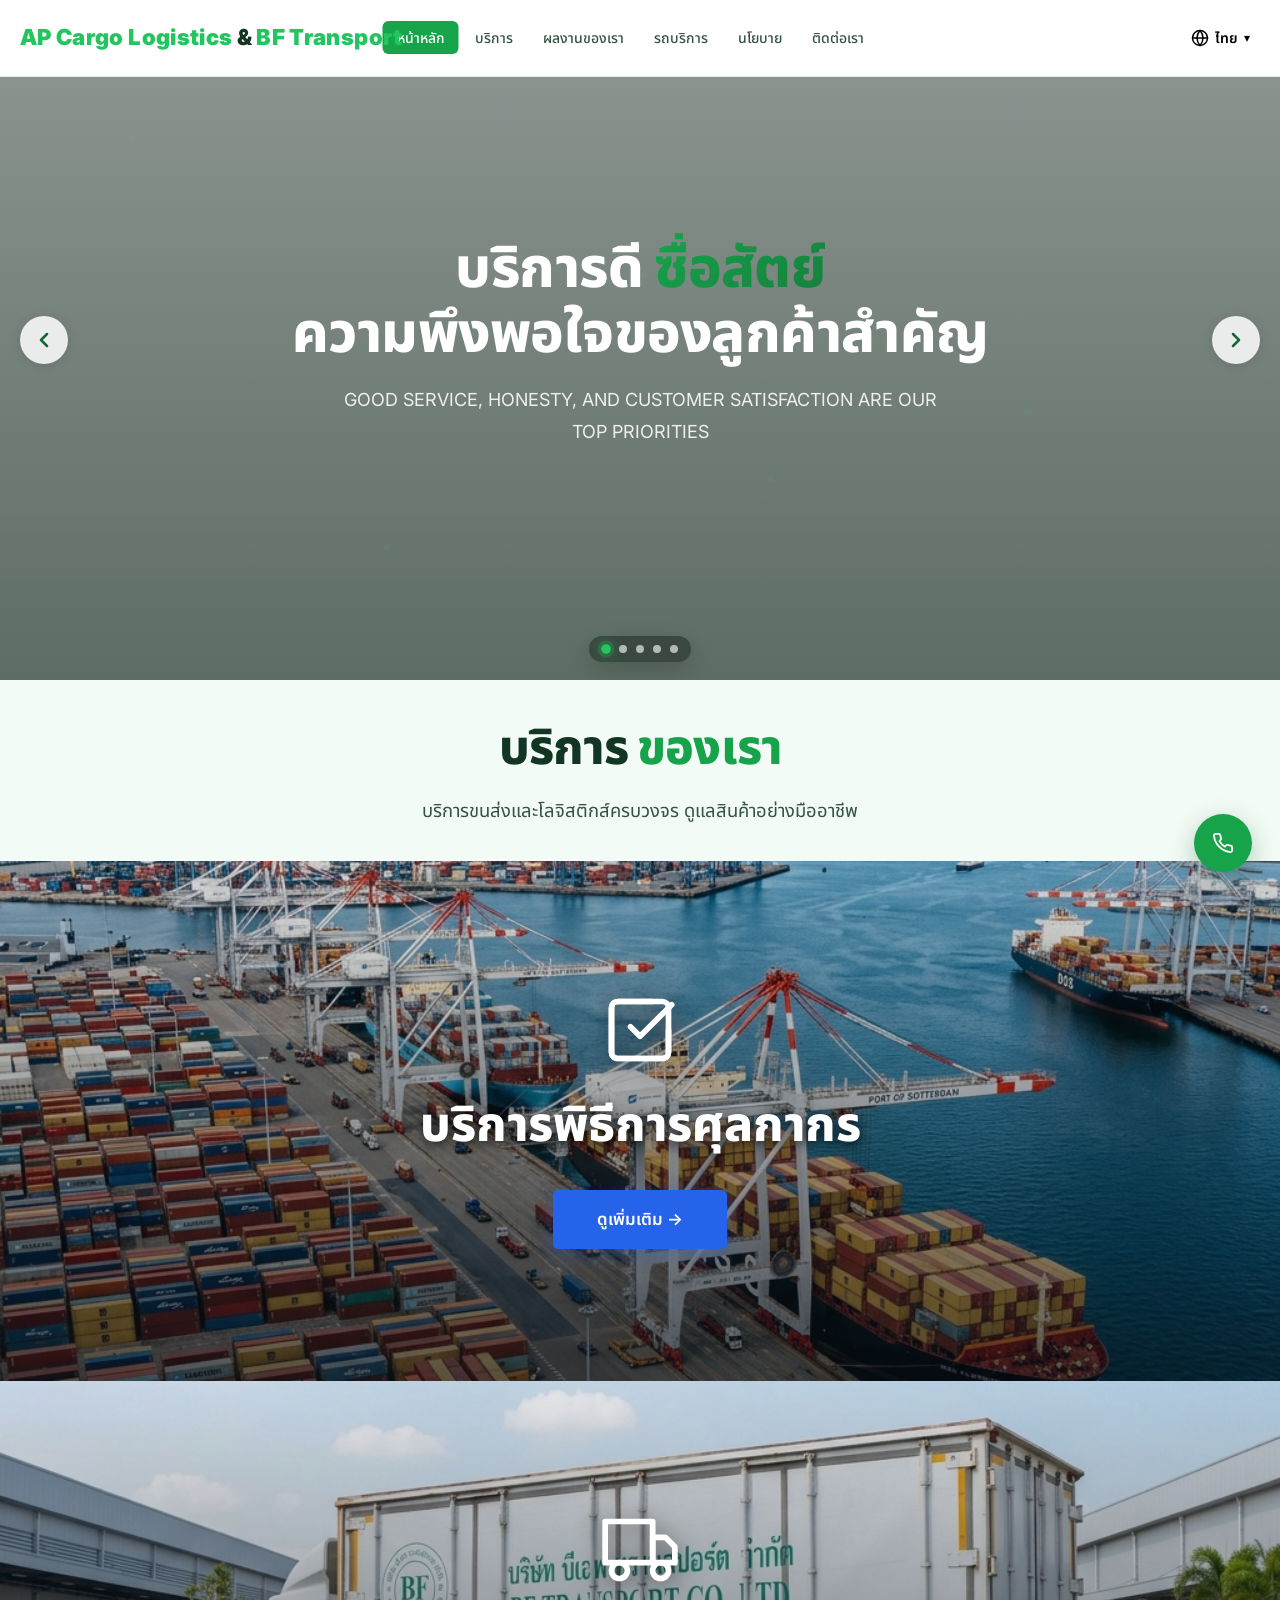
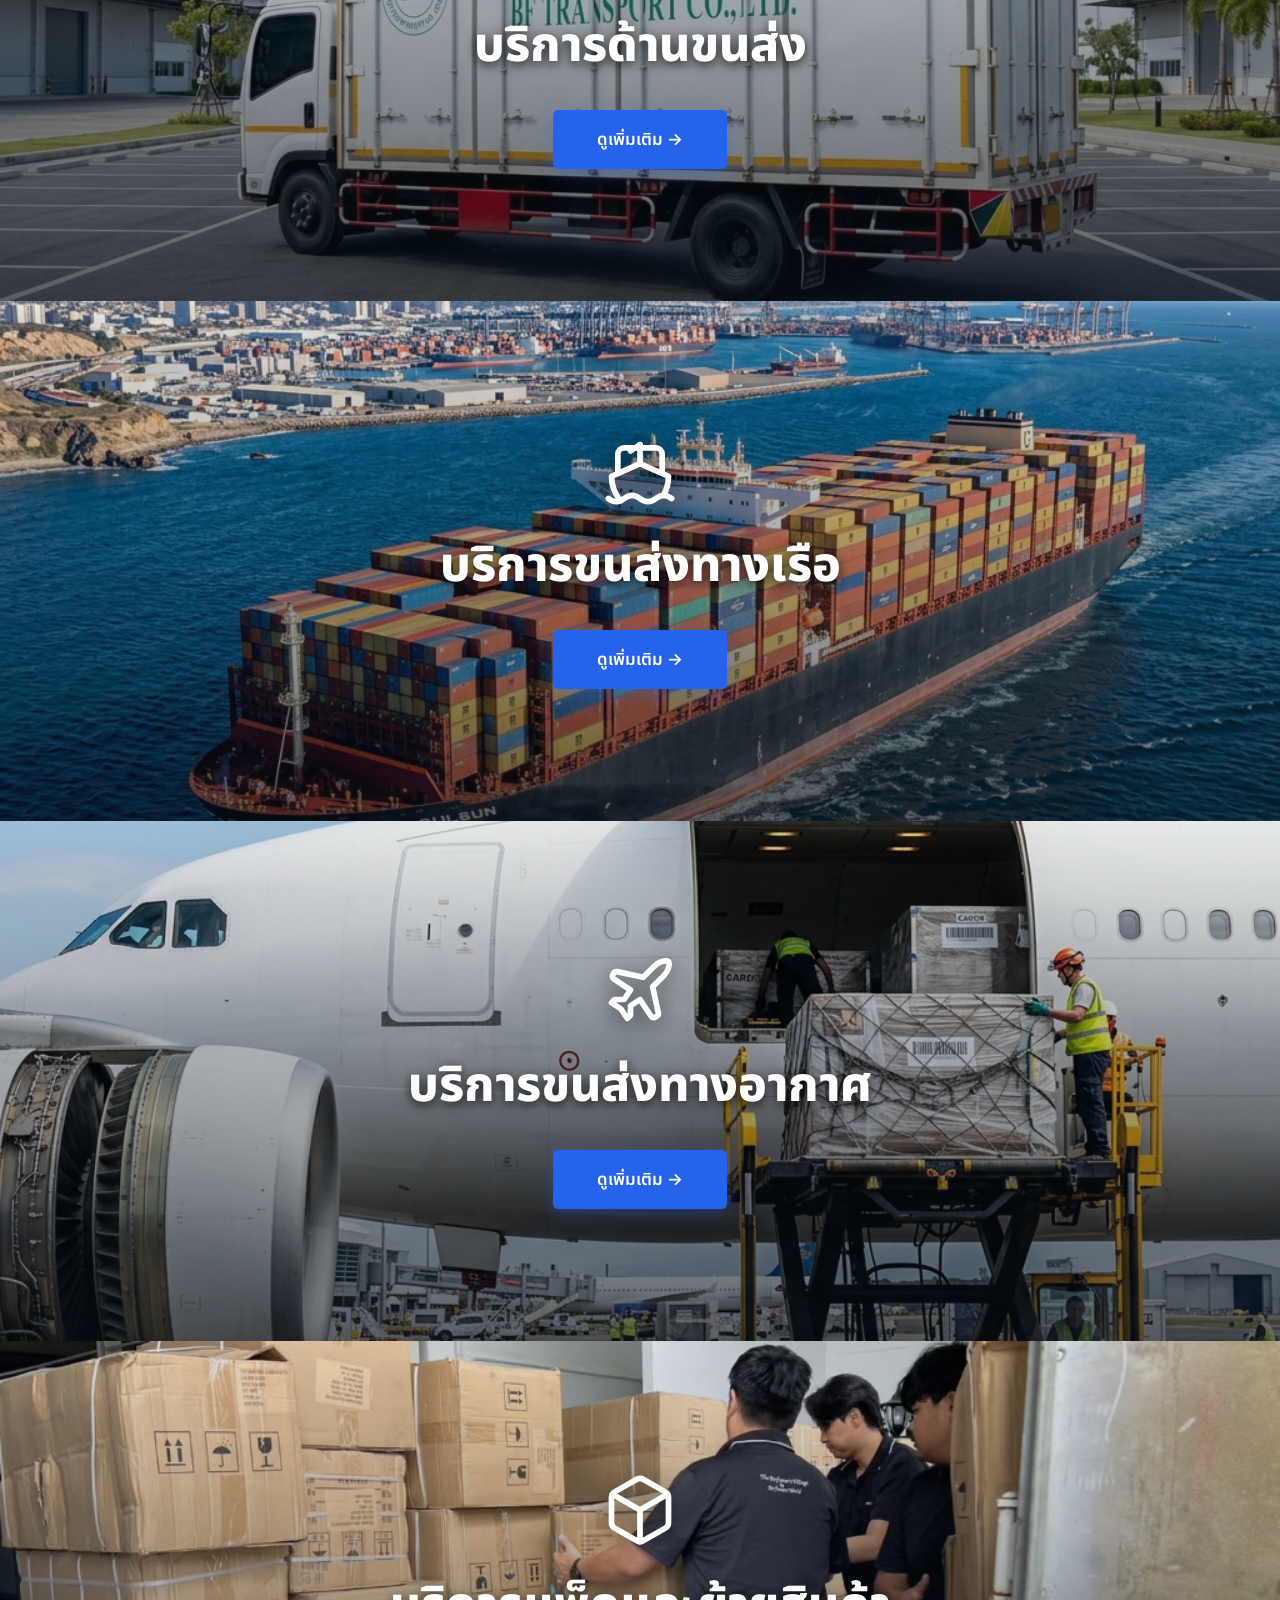
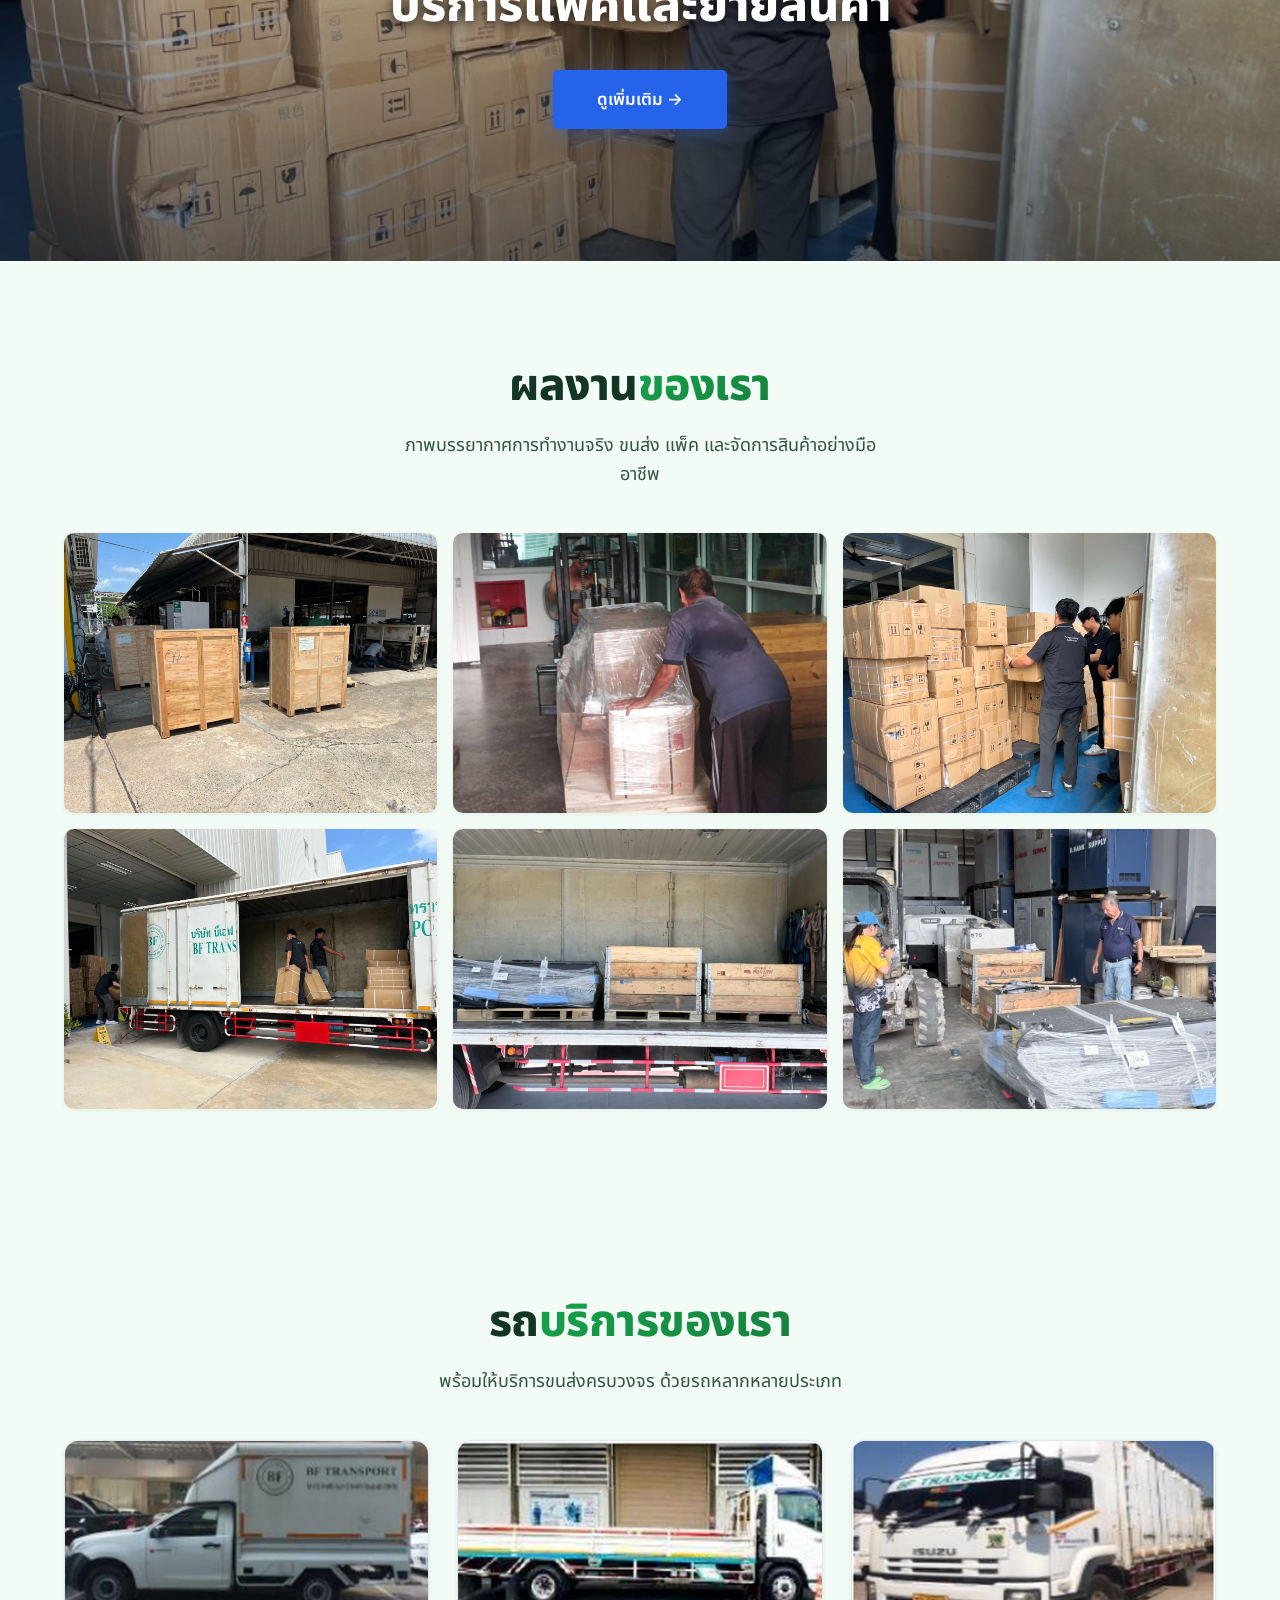
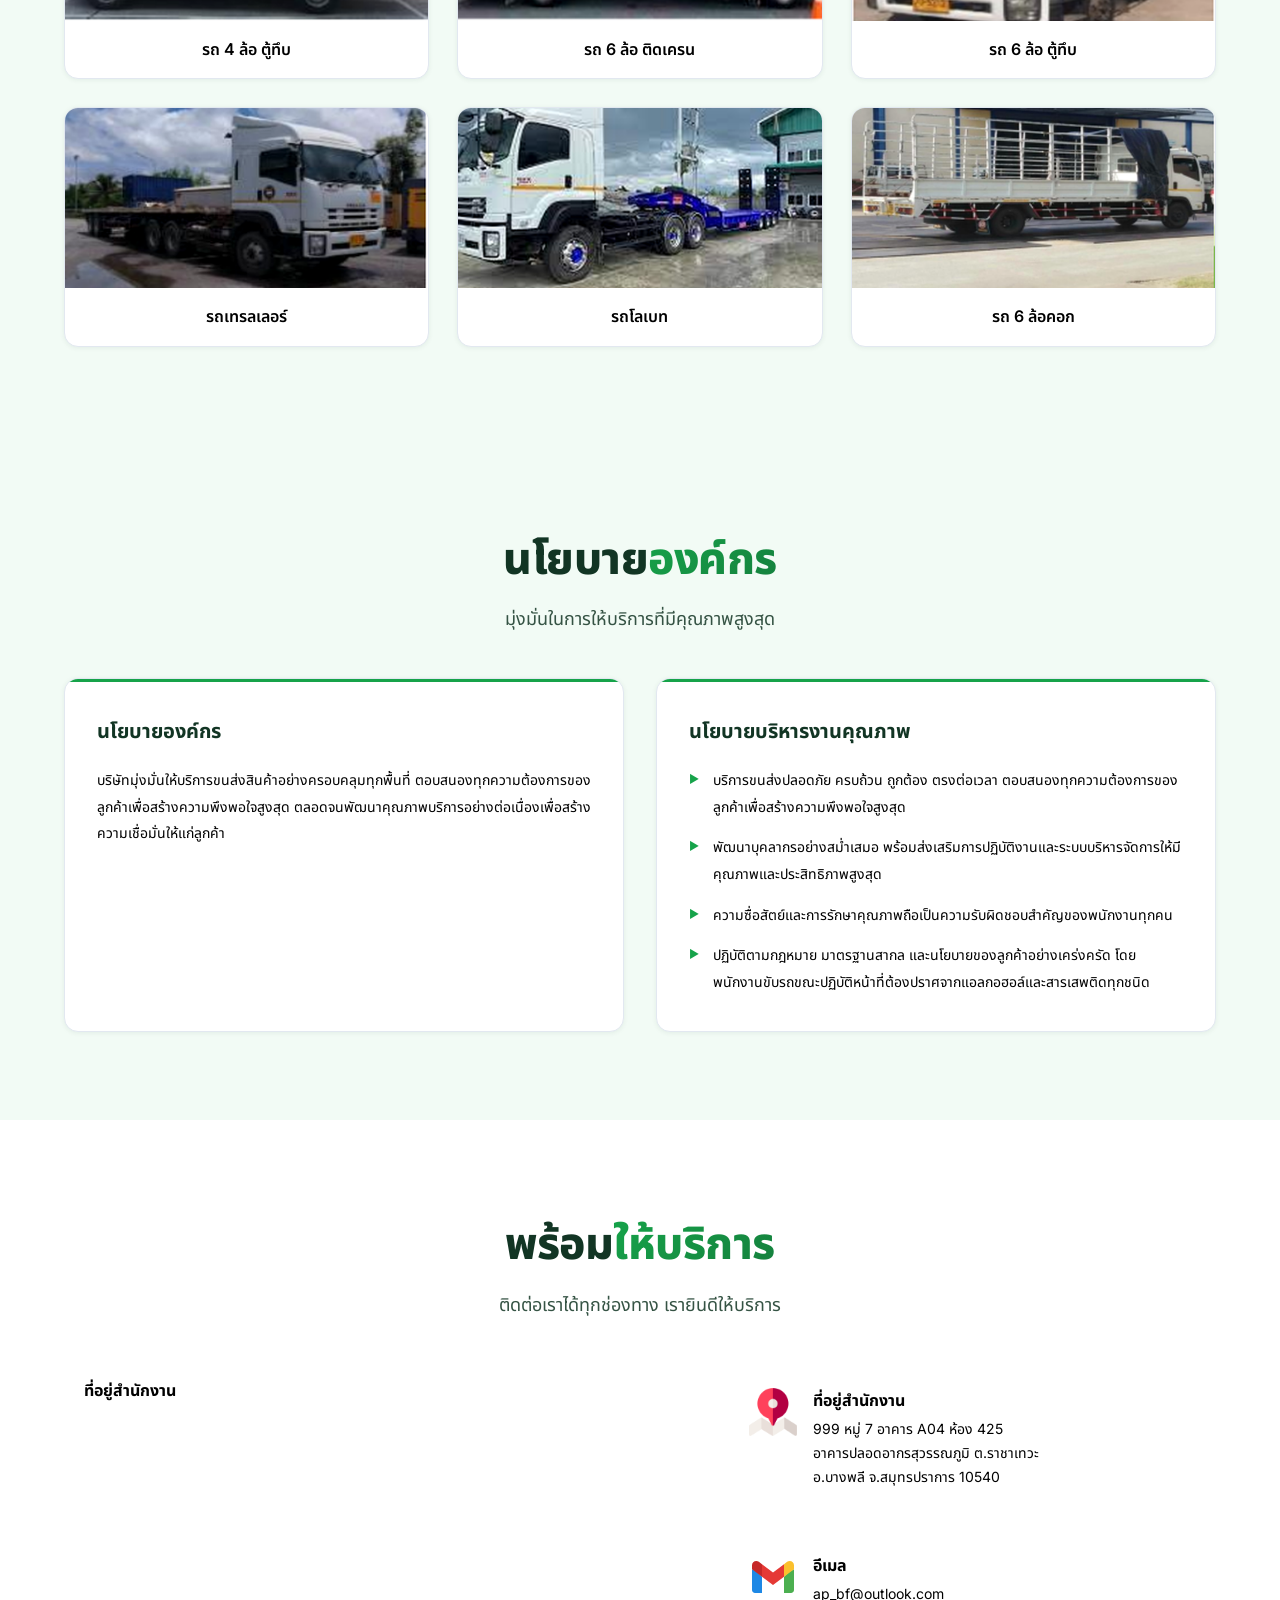
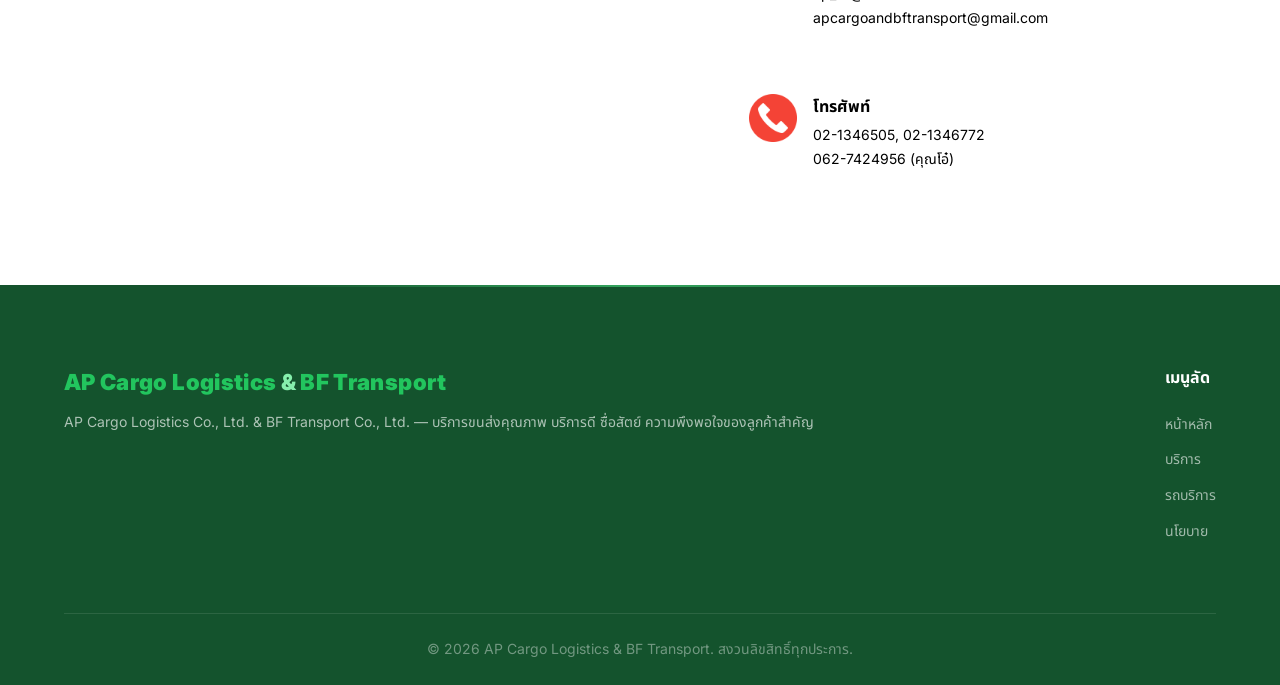
==== index.html @ e25fab27 "feat: add security hardening & source code protection - Add comprehensive security headers (HSTS, CO" ====
<!DOCTYPE html>
<html lang="th">

<head>
    <meta charset="UTF-8">
    <meta name="viewport" content="width=device-width, initial-scale=1.0">
    <meta name="description"
        content="AP Cargo Logistics & BF Transport - บริการขนส่งคุณภาพ บริการดี ซื่อสัตย์ ความพึงพอใจของลูกค้าสำคัญ">
    <title>AP Cargo Logistics & BF Transport | บริการขนส่งและโลจิสติกส์ครบวงจร</title>
    <link rel="preconnect" href="https://fonts.googleapis.com">
    <link rel="preconnect" href="https://fonts.gstatic.com" crossorigin>
    <link
        href="https://fonts.googleapis.com/css2?family=Inter:wght@300;400;500;600;700;800;900&family=Noto+Sans+Thai:wght@300;400;500;600;700;800;900&display=swap"
        rel="stylesheet">
    <link rel="stylesheet" href="style.css?v=3f42c9c">
</head>

<body>

    <!-- ========== HEADER ========== -->
    <header class="header" id="header">
        <div class="header-container">
            <a href="#" class="logo" id="logo">
                <span class="logo-text">AP Cargo Logistics<span class="logo-highlight"> &</span><span class="logo-text">
                        BF Transport</span></span>
            </a>

            <nav class="nav" id="nav">
                <ul class="nav-list">
                    <li><a href="#home" class="nav-link active" id="nav-home" data-i18n="nav.home">หน้าหลัก</a></li>
                    <li class="nav-item-has-dropdown">
                        <a href="#" class="nav-link" id="nav-ap-services" data-i18n="nav.services">บริการ ▾</a>
                        <ul class="nav-services-dropdown">
                            <li><a href="service-customs.html"
                                    data-i18n="ap.customs_grid_title">บริการพิธีการศุลกากร</a></li>
                            <li><a href="service-transport.html" data-i18n="ap.transport_grid_title">บริการด้านขนส่ง</a>
                            </li>
                            <li><a href="service-sea.html" data-i18n="ap.sea_grid_title">บริการขนส่งทางเรือ</a></li>
                            <li><a href="service-air.html" data-i18n="ap.air_grid_title">บริการขนส่งทางอากาศ</a></li>
                            <li><a href="service-packing.html"
                                    data-i18n="ap.packing_grid_title">บริการแพ็คและย้ายสินค้า</a></li>
                        </ul>
                    </li>
                    <li><a href="#our-work" class="nav-link" id="nav-gallery" data-i18n="nav.gallery">ผลงานของเรา</a>
                    </li>
                    <li><a href="#services-vehicles" class="nav-link" id="nav-services"
                            data-i18n="nav.vehicles">รถบริการ</a></li>
                    <li><a href="#policy" class="nav-link" id="nav-policy" data-i18n="nav.policy">นโยบาย</a></li>
                    <li><a href="#contact" class="nav-link" id="nav-contact" data-i18n="nav.contact">ติดต่อเรา</a></li>
                </ul>
            </nav>

            <div class="header-right">
                <div class="lang-dropdown" id="lang-dropdown">
                    <button class="lang-dropdown-btn" id="lang-dropdown-btn" aria-label="Change language">
                        <svg class="lang-globe" width="18" height="18" viewBox="0 0 24 24" fill="none" stroke="#000000"
                            stroke-width="2" stroke-linecap="round" stroke-linejoin="round">
                            <circle cx="12" cy="12" r="10" />
                            <path d="M2 12h20" />
                            <path
                                d="M12 2a15.3 15.3 0 0 1 4 10 15.3 15.3 0 0 1-4 10 15.3 15.3 0 0 1-4-10 15.3 15.3 0 0 1 4-10z" />
                        </svg>
                        <span class="lang-current" id="lang-current">ไทย</span>
                        <span class="lang-chevron">▾</span>
                    </button>
                    <div class="lang-dropdown-menu" id="lang-dropdown-menu">
                        <button class="lang-option" data-lang="th" id="lang-opt-th">ไทย</button>
                        <button class="lang-option" data-lang="en" id="lang-opt-en">English</button>
                    </div>
                </div>

                <button class="hamburger" id="hamburger" aria-label="Toggle menu">
                    <span class="hamburger-line"></span>
                    <span class="hamburger-line"></span>
                    <span class="hamburger-line"></span>
                </button>
            </div>
        </div>
    </header>

    <!-- ========== MAIN ========== -->
    <main class="main">

        <!-- Hero Section -->
        <section class="hero" id="home">
            <!-- Slideshow Background -->
            <div class="hero-slideshow" id="slideshow-track">
                <div class="slide active" data-slide="0">
                    <img src="https://images.unsplash.com/photo-1618317497044-cf78ada06f92?auto=format&fit=crop&w=2200&q=85"
                        alt="ท่าเรือและเรือขนส่งสินค้าระหว่างประเทศ">
                </div>
                <div class="slide" data-slide="1">
                    <img src="https://www.ewnsglobal.com/assets/img/home1/bannn.jpeg" alt="การขนส่งสินค้าในท่าเรือ">
                </div>
                <div class="slide" data-slide="2">
                    <img src="https://www.test.drayalliance.com/home/assets/media/images/port-aerial-2.jpg"
                        alt="ท่าเรือขนส่งสินค้าทางทะเลมุมสูง">
                </div>
                <div class="slide" data-slide="3">
                    <img src="https://www.barig.aero/templates/yootheme/cache/fracht2-0e7e0211.jpeg"
                        alt="คลังสินค้าสำหรับขนส่งสินค้าทางอากาศ">
                </div>
                <div class="slide" data-slide="4">
                    <img src="https://images.unsplash.com/photo-1769144256207-bc4bb75b29db?auto=format&fit=crop&w=2200&q=85"
                        alt="เรือขนส่งสินค้ากับตู้คอนเทนเนอร์">
                </div>
            </div>

            <div class="hero-bg-overlay"></div>
            <div class="hero-particles">
                <div class="particle"></div>
                <div class="particle"></div>
                <div class="particle"></div>
                <div class="particle"></div>
                <div class="particle"></div>
                <div class="particle"></div>
            </div>
            <div class="hero-content">
                <h1 class="hero-title" data-i18n="hero.title" data-i18n-html="true">บริการดี <span
                        class="gradient-text">ซื่อสัตย์</span><br>ความพึงพอใจของลูกค้าสำคัญ</h1>
                <p class="hero-subtitle" data-i18n="hero.subtitle">GOOD SERVICE, HONESTY, CUSTOMER SATISFACTION IS OUR
                    TOP PRIORITY</p>
            </div>

            <!-- Slideshow Navigation Arrows -->
            <button class="slide-arrow slide-arrow-prev" id="slide-prev" aria-label="Previous slide">
                <svg width="24" height="24" viewBox="0 0 24 24" fill="none" stroke="currentColor" stroke-width="2.5"
                    stroke-linecap="round" stroke-linejoin="round">
                    <polyline points="15 18 9 12 15 6" />
                </svg>
            </button>
            <button class="slide-arrow slide-arrow-next" id="slide-next" aria-label="Next slide">
                <svg width="24" height="24" viewBox="0 0 24 24" fill="none" stroke="currentColor" stroke-width="2.5"
                    stroke-linecap="round" stroke-linejoin="round">
                    <polyline points="9 6 15 12 9 18" />
                </svg>
            </button>

            <!-- Dots Indicator -->
            <div class="slide-dots" id="slide-dots">
                <button class="slide-dot active" data-dot="0" aria-label="Go to slide 1"></button>
                <button class="slide-dot" data-dot="1" aria-label="Go to slide 2"></button>
                <button class="slide-dot" data-dot="2" aria-label="Go to slide 3"></button>
                <button class="slide-dot" data-dot="3" aria-label="Go to slide 4"></button>
                <button class="slide-dot" data-dot="4" aria-label="Go to slide 5"></button>
            </div>
        </section>

        <!-- AP Cargo Services Preview Section -->
        <section class="ap-services-section" id="ap-services">
            <div class="services-section-heading">
                <h2 data-i18n="ap.section_title" data-i18n-html="true"><span>บริการ</span><strong>ของเรา</strong></h2>
                <p data-i18n="ap.section_subtitle">บริการขนส่งและโลจิสติกส์ครบวงจร ดูแลสินค้าอย่างมืออาชีพ</p>
            </div>
            <div class="fullwidth-service-banners">

                <!-- Banner 1: Customs Brokerage -->
                <div class="fullwidth-service-banner" style="background-image: url('images/service_customs_port.png');">
                    <div class="banner-overlay"></div>
                    <div class="banner-content">
                        <div class="banner-icon">
                            <svg width="76" height="76" viewBox="0 0 24 24" fill="none" stroke="currentColor"
                                stroke-width="1.8" stroke-linecap="round" stroke-linejoin="round">
                                <rect x="3" y="3" width="18" height="18" rx="2" ry="2" />
                                <path d="M9 11l3 3L22 4" />
                                <path d="M21 12v7a2 2 0 0 1-2 2H5a2 2 0 0 1-2-2V5a2 2 0 0 1 2-2h11" />
                            </svg>
                        </div>
                        <h3 class="banner-title" data-i18n="ap.customs_grid_title">บริการพิธีการศุลกากร</h3>
                        <a href="service-customs.html" class="banner-btn" data-i18n="ap.view_more">ดูเพิ่มเติม
                            &rarr;</a>
                    </div>
                </div>

                <!-- Banner 2: Transportation -->
                <div class="fullwidth-service-banner" style="background-image: url('images/service_bf_transport.png');">
                    <div class="banner-overlay"></div>
                    <div class="banner-content">
                        <div class="banner-icon">
                            <svg width="76" height="76" viewBox="0 0 24 24" fill="none" stroke="currentColor"
                                stroke-width="1.8" stroke-linecap="round" stroke-linejoin="round">
                                <rect x="1" y="3" width="15" height="13" />
                                <polygon points="16 8 20 8 23 11 23 16 16 16 16 8" />
                                <circle cx="5.5" cy="18.5" r="2.5" />
                                <circle cx="18.5" cy="18.5" r="2.5" />
                            </svg>
                        </div>
                        <h3 class="banner-title" data-i18n="ap.transport_grid_title">บริการด้านขนส่ง</h3>
                        <a href="service-transport.html" class="banner-btn" data-i18n="ap.view_more">ดูเพิ่มเติม
                            &rarr;</a>
                    </div>
                </div>

                <!-- Banner 3: Sea Freight -->
                <div class="fullwidth-service-banner"
                    style="background-image: url('images/service_sea_freight_real.png');">
                    <div class="banner-overlay"></div>
                    <div class="banner-content">
                        <div class="banner-icon">
                            <svg width="76" height="76" viewBox="0 0 24 24" fill="none" stroke="currentColor"
                                stroke-width="1.8" stroke-linecap="round" stroke-linejoin="round">
                                <path
                                    d="M2 21c.6.5 1.2 1 2.5 1 2.5 0 2.5-2 5-2 2.5 0 2.5 2 5 2 2.5 0 2.5-2 5-2 1.3 0 1.9.5 2.5 1" />
                                <path d="M19.38 20A11.6 11.6 0 0 0 21 14l-9-4-9 4c0 2.9.94 5.34 2.81 7.76" />
                                <path d="M19 13V7a2 2 0 0 0-2-2H7a2 2 0 0 0-2 2v6" />
                                <path d="M12 10V4" />
                                <path d="M12 4L9 6" />
                            </svg>
                        </div>
                        <h3 class="banner-title" data-i18n="ap.sea_grid_title">บริการขนส่งทางเรือ</h3>
                        <a href="service-sea.html" class="banner-btn" data-i18n="ap.view_more">ดูเพิ่มเติม
                            &rarr;</a>
                    </div>
                </div>

                <!-- Banner 4: Air Freight -->
                <div class="fullwidth-service-banner"
                    style="background-image: url('images/service_air_freight_real.png');">
                    <div class="banner-overlay"></div>
                    <div class="banner-content">
                        <div class="banner-icon">
                            <svg width="76" height="76" viewBox="0 0 24 24" fill="none" stroke="currentColor"
                                stroke-width="1.8" stroke-linecap="round" stroke-linejoin="round">
                                <path
                                    d="M17.8 19.2 16 11l3.5-3.5C21 6 21.5 4 21 3c-1-.5-3 0-4.5 1.5L13 8 4.8 6.2c-.5-.1-.9.1-1.1.5l-.3.5c-.2.5-.1 1 .3 1.3L9 12l-2 3H4l-1 1 3 2 2 3 1-1v-3l3-2 3.5 5.3c.3.4.8.5 1.3.3l.5-.3c.4-.2.6-.6.5-1.1z" />
                            </svg>
                        </div>
                        <h3 class="banner-title" data-i18n="ap.air_grid_title">บริการขนส่งทางอากาศ</h3>
                        <a href="service-air.html" class="banner-btn" data-i18n="ap.view_more">ดูเพิ่มเติม
                            &rarr;</a>
                    </div>
                </div>

                <!-- Banner 5: Packing & Moving -->
                <div class="fullwidth-service-banner" style="background-image: url('images/service_packing_real.jpg');">
                    <div class="banner-overlay"></div>
                    <div class="banner-content">
                        <div class="banner-icon">
                            <svg width="76" height="76" viewBox="0 0 24 24" fill="none" stroke="currentColor"
                                stroke-width="1.8" stroke-linecap="round" stroke-linejoin="round">
                                <path
                                    d="M21 8a2 2 0 0 0-1-1.73l-7-4a2 2 0 0 0-2 0l-7 4A2 2 0 0 0 3 8v8a2 2 0 0 0 1 1.73l7 4a2 2 0 0 0 2 0l7-4A2 2 0 0 0 21 16Z" />
                                <path d="m3.3 7 8.7 5 8.7-5" />
                                <path d="M12 22V12" />
                            </svg>
                        </div>
                        <h3 class="banner-title" data-i18n="ap.packing_grid_title">บริการแพ็คและย้ายสินค้า</h3>
                        <a href="service-packing.html" class="banner-btn" data-i18n="ap.view_more">ดูเพิ่มเติม
                            &rarr;</a>
                    </div>
                </div>

            </div>
        </section>

        <!-- Our Work Gallery Section -->
        <section class="section gallery-section" id="our-work">
            <div class="container">
                <div class="section-header">
                    <span class="section-badge" data-i18n="gallery.badge">OUR WORK</span>
                    <h2 class="section-title" data-i18n="gallery.title" data-i18n-html="true">ผลงาน<span
                            class="gradient-text">ของเรา</span></h2>
                    <p class="section-subtitle" data-i18n="gallery.subtitle">ภาพบรรยากาศการทำงานจริง ขนส่ง แพ็ค
                        และจัดการสินค้าอย่างมืออาชีพ</p>
                </div>

                <div class="gallery-grid" id="gallery-grid">
                    <div class="gallery-item">
                        <img src="images/work_01.jpg" alt="ลังไม้บรรจุสินค้าขนาดใหญ่" loading="lazy">
                    </div>
                    <div class="gallery-item">
                        <img src="images/work_02.jpg" alt="ขนย้ายสินค้าด้วย Forklift" loading="lazy">
                    </div>
                    <div class="gallery-item">
                        <img src="images/work_03.jpg" alt="ทีมงานจัดเรียงสินค้า" loading="lazy">
                    </div>
                    <div class="gallery-item">
                        <img src="images/work_04.jpg" alt="รถ BF Transport โหลดสินค้า" loading="lazy">
                    </div>
                    <div class="gallery-item">
                        <img src="images/work_05.jpg" alt="สินค้าบนพาเลทในรถบรรทุก" loading="lazy">
                    </div>
                    <div class="gallery-item">
                        <img src="images/work_06.jpg" alt="ตรวจสอบสินค้าในโกดัง" loading="lazy">
                    </div>
                </div>
            </div>
        </section>

        <!-- Service Vehicles Section -->
        <section class="section car-types-section" id="services-vehicles">
            <div class="container">
                <div class="section-header">
                    <span class="section-badge" data-i18n="veh.badge">SERVICE VEHICLES</span>
                    <h2 class="section-title" data-i18n="veh.title" data-i18n-html="true">รถ<span
                            class="gradient-text">บริการของเรา</span></h2>
                    <p class="section-subtitle" data-i18n="veh.subtitle">พร้อมให้บริการขนส่งครบวงจร ด้วยรถหลากหลายประเภท
                    </p>
                </div>
                <div class="car-grid">
                    <div class="car-card" id="card-4wheel">
                        <div class="car-card-image"><img src="images/truck_4wheel_van.png" alt="รถ 4 ล้อ ตู้ทึบ"></div>
                        <h3 class="car-card-title" data-i18n="veh.4w_title">รถ 4 ล้อ ตู้ทึบ</h3>
                    </div>
                    <div class="car-card" id="card-6wheel-crane">
                        <div class="car-card-image"><img src="images/truck_6wheel_crane.png" alt="รถ 6 ล้อ ติดเครน">
                        </div>
                        <h3 class="car-card-title" data-i18n="veh.6wc_title">รถ 6 ล้อ ติดเครน</h3>
                    </div>
                    <div class="car-card" id="card-6wheel-closed">
                        <div class="car-card-image"><img src="images/truck_6wheel_closed.png" alt="รถ 6 ล้อ ตู้ทึบ">
                        </div>
                        <h3 class="car-card-title" data-i18n="veh.6w_title">รถ 6 ล้อ ตู้ทึบ</h3>
                    </div>
                    <div class="car-card" id="card-trailer">
                        <div class="car-card-image"><img src="images/truck_trailer.png" alt="รถเทรลเลอร์"></div>
                        <h3 class="car-card-title" data-i18n="veh.trailer_title">รถเทรลเลอร์</h3>
                    </div>
                    <div class="car-card" id="card-robert">
                        <div class="car-card-image"><img src="images/truck_robert_var.png" alt="รถโลเบท"></div>
                        <h3 class="car-card-title" data-i18n="veh.robert_title">รถโลเบท</h3>
                    </div>
                    <div class="car-card" id="card-6wheel-cage">
                        <div class="car-card-image"><img src="images/truck_6wheel_cage.png" alt="รถ 6 ล้อคอก"></div>
                        <h3 class="car-card-title" data-i18n="veh.cage_title">รถ 6 ล้อคอก</h3>
                    </div>
                </div>
            </div>
        </section>

        <!-- Policy Section -->
        <section class="section policy-section" id="policy">
            <div class="container">
                <div class="section-header">
                    <span class="section-badge" data-i18n="policy.badge">นโยบาย</span>
                    <h2 class="section-title" data-i18n="policy.title" data-i18n-html="true">นโยบาย<span
                            class="gradient-text">องค์กร</span></h2>
                    <p class="section-subtitle" data-i18n="policy.subtitle">มุ่งมั่นในการให้บริการที่มีคุณภาพสูงสุด</p>
                </div>

                <div class="policy-grid">
                    <!-- Company Policy -->
                    <div class="policy-card" id="policy-company">
                        <div class="policy-card-header">
                            <h3 data-i18n="policy.comp_title">นโยบายองค์กร</h3>
                        </div>
                        <p data-i18n="policy.comp_desc">บริษัทมุ่งมั่นให้บริการขนส่งสินค้าอย่างครอบคลุมทุกพื้นที่
                            ตอบสนองทุกความต้องการของลูกค้าเพื่อสร้างความพึงพอใจสูงสุด
                            ตลอดจนพัฒนาคุณภาพบริการอย่างต่อเนื่องเพื่อสร้างความเชื่อมั่นให้แก่ลูกค้า</p>
                    </div>

                    <!-- Quality Management Policy -->
                    <div class="policy-card" id="policy-quality">
                        <div class="policy-card-header">
                            <h3 data-i18n="policy.quality_title">นโยบายบริหารงานคุณภาพ</h3>
                        </div>
                        <ul class="policy-list">
                            <li data-i18n="policy.q1">บริการขนส่งปลอดภัย ครบถ้วน ถูกต้อง ตรงต่อเวลา
                                ตอบสนองทุกความต้องการของลูกค้าเพื่อสร้างความพึงพอใจสูงสุด</li>
                            <li data-i18n="policy.q2">พัฒนาบุคลากรอย่างสม่ำเสมอ
                                พร้อมส่งเสริมการปฏิบัติงานและระบบบริหารจัดการให้มีคุณภาพและประสิทธิภาพสูงสุด</li>
                            <li data-i18n="policy.q3">
                                ความซื่อสัตย์และการรักษาคุณภาพถือเป็นความรับผิดชอบสำคัญของพนักงานทุกคน</li>
                            <li data-i18n="policy.q4">ปฏิบัติตามกฎหมาย มาตรฐานสากล และนโยบายของลูกค้าอย่างเคร่งครัด
                                โดยพนักงานขับรถขณะปฏิบัติหน้าที่ต้องปราศจากแอลกอฮอล์และสารเสพติดทุกชนิด</li>
                        </ul>
                    </div>
                </div>



            </div>
        </section>

        <!-- Contact Section -->
        <section class="section contact-section" id="contact">
            <div class="container">
                <div class="section-header">
                    <span class="section-badge" data-i18n="contact.badge">ติดต่อเรา</span>
                    <h2 class="section-title" data-i18n="contact.title" data-i18n-html="true">พร้อม<span
                            class="gradient-text">ให้บริการ</span></h2>
                    <p class="section-subtitle" data-i18n="contact.subtitle">ติดต่อเราได้ทุกช่องทาง เรายินดีให้บริการ
                    </p>
                </div>
                <div class="contact-grid">
                    <div class="contact-maps-wrapper">
                        <div class="contact-map-card" id="contact-map-card-2">
                            <div class="contact-map-header">
                                <span data-i18n="contact.addr2_title">
                                    <p>ที่อยู่สำนักงาน</p>
                                </span>
                            </div>
                            <iframe
                                src="https://maps.google.com/maps?q=%E0%B8%AD%E0%B8%B2%E0%B8%84%E0%B8%B2%E0%B8%A3%E0%B8%9B%E0%B8%A5%E0%B8%AD%E0%B8%94%E0%B8%AD%E0%B8%B2%E0%B8%81%E0%B8%B2%E0%B8%A3%E0%B8%AA%E0%B8%B8%E0%B8%A7%E0%B8%B2%E0%B8%93%E0%B8%A0%E0%B8%B4%E0%B8%A1%E0%B8%B4&t=&z=15&ie=UTF8&iwloc=&output=embed"
                                width="100%" height="240" style="border:0;" allowfullscreen="" loading="lazy"
                                referrerpolicy="no-referrer-when-downgrade"
                                title="สำนักงาน 2 - อาคารปลอดอากรสุวรรณภูมิ">
                            </iframe>
                        </div>
                    </div>
                    <div class="contact-info-wrapper">
                        <div class="contact-info-card" id="info-address2">
                            <div class="contact-info-icon"><img src="images/map_1673245.png" alt=""></div>
                            <div>
                                <h4 data-i18n="contact.addr2_title">ที่อยู่สำนักงาน</h4>
                                <p data-i18n="contact.addr2_val" data-i18n-html="true">999 หมู่ 7 อาคาร A04 ห้อง
                                    425<br>อาคารปลอดอากรสุวรรณภูมิ ต.ราชาเทวะ<br>อ.บางพลี จ.สมุทรปราการ 10540</p>
                            </div>
                        </div>
                        <div class="contact-info-card" id="info-email">
                            <div class="contact-info-icon"><svg xmlns="http://www.w3.org/2000/svg" x="0px" y="0px"
                                    width="100" height="100" viewBox="0 0 48 48">
                                    <path fill="#4caf50" d="M45,16.2l-5,2.75l-5,4.75L35,40h7c1.657,0,3-1.343,3-3V16.2z">
                                    </path>
                                    <path fill="#1e88e5" d="M3,16.2l3.614,1.71L13,23.7V40H6c-1.657,0-3-1.343-3-3V16.2z">
                                    </path>
                                    <polygon fill="#e53935"
                                        points="35,11.2 24,19.45 13,11.2 12,17 13,23.7 24,31.95 35,23.7 36,17">
                                    </polygon>
                                    <path fill="#c62828"
                                        d="M3,12.298V16.2l10,7.5V11.2L9.876,8.859C9.132,8.301,8.228,8,7.298,8h0C4.924,8,3,9.924,3,12.298z">
                                    </path>
                                    <path fill="#fbc02d"
                                        d="M45,12.298V16.2l-10,7.5V11.2l3.124-2.341C38.868,8.301,39.772,8,40.702,8h0 C43.076,8,45,9.924,45,12.298z">
                                    </path>
                                </svg></div>
                            <div>
                                <h4 data-i18n="contact.email_title">อีเมล</h4>
                                <p>ap_bf@outlook.com<br>apcargoandbftransport@gmail.com</p>
                            </div>
                        </div>
                        <div class="contact-info-card" id="info-phone">
                            <div class="contact-info-icon"><img src="images/phone-call_9946316.png" alt=""></div>
                            <div>
                                <h4 data-i18n="contact.phone_title">โทรศัพท์</h4>
                                <p data-i18n="contact.phone_val" data-i18n-html="true">02-1346505,
                                    02-1346772<br>062-7424956 (คุณโอ๋)</p>
                            </div>
                        </div>
                    </div>
                </div>
            </div>
        </section>

    </main>

    <!-- ========== FOOTER ========== -->
    <footer class="footer" id="footer">
        <div class="footer-glow"></div>
        <div class="container">
            <div class="footer-grid">
                <div class="footer-brand">
                    <a href="#" class="logo">
                        <span class="logo-text">AP Cargo Logistics<span class="logo-highlight"> &</span><span
                                class="logo-text"> BF Transport</span></span>
                    </a>
                    <p class="footer-desc" data-i18n="footer.desc">AP Cargo Logistics Co., Ltd. & BF Transport Co., Ltd.
                        — บริการขนส่งคุณภาพ บริการดี ซื่อสัตย์ ความพึงพอใจของลูกค้าสำคัญ</p>

                </div>
                <div class="footer-links-group">
                    <h4 data-i18n="footer.menu_head">เมนูลัด</h4>
                    <ul>
                        <li><a href="index.html" data-i18n="nav.home">หน้าหลัก</a></li>
                        <li><a href="#" data-i18n="nav.services">บริการ</a></li>
                        <li><a href="#services-vehicles" data-i18n="nav.vehicles">รถบริการ</a></li>
                        <li><a href="#policy" data-i18n="nav.policy">นโยบาย</a></li>
                    </ul>
                </div>
            </div>
            <div class="footer-bottom">
                <p data-i18n="footer.rights" data-i18n-html="true">&copy; 2026 AP Cargo Logistics & BF Transport.
                    สงวนลิขสิทธิ์ทุกประการ.</p>
            </div>
        </div>
        <!-- Floating Contact Button -->
        <div class="floating-contact" id="floating-contact">
            <div class="floating-contact-menu" id="floating-contact-menu">
                <a href="tel:0627424956" class="floating-menu-item phone" title="โทรหาเรา">
                    <svg width="20" height="20" viewBox="0 0 24 24" fill="none" stroke="#16a34a" stroke-width="2"
                        stroke-linecap="round" stroke-linejoin="round">
                        <path
                            d="M22 16.92v3a2 2 0 0 1-2.18 2 19.79 19.79 0 0 1-8.63-3.07 19.5 19.5 0 0 1-6-6 19.79 19.79 0 0 1-3.07-8.67A2 2 0 0 1 4.11 2h3a2 2 0 0 1 2 1.72 12.84 12.84 0 0 0 .7 2.81 2 2 0 0 1-.45 2.11L8.09 9.91a16 16 0 0 0 6 6l1.27-1.27a2 2 0 0 1 2.11-.45 12.84 12.84 0 0 0 2.81.7A2 2 0 0 1 22 16.92z" />
                    </svg>
                    <span>โทร 062-7424956</span>
                </a>
                <a href="mailto:ap_bf@outlook.com" class="floating-menu-item email" title="ส่งอีเมล">
                    <svg width="20" height="20" viewBox="0 0 24 24" fill="none" stroke="#16a34a" stroke-width="2"
                        stroke-linecap="round" stroke-linejoin="round">
                        <path d="M4 4h16c1.1 0 2 .9 2 2v12c0 1.1-.9 2-2 2H4c-1.1 0-2-.9-2-2V6c0-1.1.9-2 2-2z" />
                        <polyline points="22,6 12,13 2,6" />
                    </svg>
                    <span>ap_bf@outlook.com</span>
                </a>
            </div>
            <a href="#contact" class="floating-contact-btn" id="floating-contact-btn" aria-label="Contact Us">
                <svg class="icon-phone" width="22" height="22" viewBox="0 0 24 24" fill="none" stroke="currentColor"
                    stroke-width="2" stroke-linecap="round" stroke-linejoin="round">
                    <path
                        d="M22 16.92v3a2 2 0 0 1-2.18 2 19.79 19.79 0 0 1-8.63-3.07 19.5 19.5 0 0 1-6-6 19.79 19.79 0 0 1-3.07-8.67A2 2 0 0 1 4.11 2h3a2 2 0 0 1 2 1.72 12.84 12.84 0 0 0 .7 2.81 2 2 0 0 1-.45 2.11L8.09 9.91a16 16 0 0 0 6 6l1.27-1.27a2 2 0 0 1 2.11-.45 12.84 12.84 0 0 0 2.81.7A2 2 0 0 1 22 16.92z" />
                </svg>
                <span class="floating-contact-label" data-i18n="contact.badge">ติดต่อเรา</span>
            </a>
        </div>

        <script src="script.js"></script>
</body>

</html>
---- style.css ----
/* ===========================
   CSS VARIABLES & RESET
   =========================== */
:root {
    /* Colors — restrained corporate palette */
    --bg-primary: #ffffff;
    --bg-secondary: #f2fbf5;
    --bg-card: #ffffff;
    --bg-card-hover: #f8fafc;
    --surface: rgba(22, 163, 74, 0.04);
    --surface-hover: rgba(22, 163, 74, 0.08);
    --border: #e2e8f0;
    --border-hover: #cbd5e1;

    --text-primary: #123524;
    --text-secondary: #355344;
    --text-muted: #668172;

    --green-50: #f0fdf4;
    --green-100: #dcfce7;
    --green-200: #bbf7d0;
    --green-300: #86efac;
    --green-400: #4ade80;
    --green-500: #22c55e;
    --green-600: #16a34a;
    --green-700: #15803d;
    --green-800: #166534;
    --green-900: #14532d;

    --accent-1: #16a34a;
    --accent-2: #087f3f;
    --accent-3: #4ade80;
    --accent-4: #22c55e;
    --gradient-primary: linear-gradient(135deg, var(--accent-1), var(--accent-2));
    --gradient-text: linear-gradient(135deg, #16a34a, #15803d);
    --gradient-glow: linear-gradient(135deg, rgba(22, 163, 74, 0.09), rgba(34, 197, 94, 0.06));

    /* Spacing */
    --container-max: 1200px;
    --section-padding: 88px 0;
    --gap: 24px;

    /* Typography */
    --font-main: 'Inter', 'Noto Sans Thai', sans-serif;
    --font-size-xs: 0.75rem;
    --font-size-sm: 0.875rem;
    --font-size-base: 1rem;
    --font-size-lg: 1.125rem;
    --font-size-xl: 1.25rem;
    --font-size-2xl: 1.5rem;
    --font-size-3xl: 2rem;
    --font-size-4xl: 2.75rem;
    --font-size-5xl: 3.5rem;

    /* Radius */
    --radius-sm: 6px;
    --radius-md: 10px;
    --radius-lg: 14px;
    --radius-xl: 18px;
    --radius-full: 9999px;

    /* Transitions */
    --transition-fast: 0.2s cubic-bezier(0.4, 0, 0.2, 1);
    --transition-normal: 0.3s cubic-bezier(0.4, 0, 0.2, 1);
    --transition-slow: 0.5s cubic-bezier(0.4, 0, 0.2, 1);

    /* Shadows */
    --shadow-sm: 0 1px 5px rgba(18, 53, 36, 0.07);
    --shadow-md: 0 6px 18px rgba(18, 53, 36, 0.11);
    --shadow-lg: 0 12px 32px rgba(18, 53, 36, 0.14);
    --shadow-glow: 0 8px 30px rgba(22, 163, 74, 0.16);
}



/* Reset */
*,
*::before,
*::after {
    margin: 0;
    padding: 0;
    box-sizing: border-box;
}

html {
    scroll-behavior: smooth;
    scroll-padding-top: 80px;
    font-size: 16px;
    overflow-x: hidden;
    width: 100%;
}

body {
    font-family: var(--font-main);
    background-color: var(--bg-primary);
    color: var(--text-primary);
    line-height: 1.6;
    overflow-x: hidden;
    width: 100%;
    -webkit-font-smoothing: antialiased;
    -moz-osx-font-smoothing: grayscale;
    transition: background-color 0.4s ease, color 0.4s ease;
}

/* Theme transition helper — applied to key elements for smooth switching */
.header,
.hero,
.section,
.car-card,
.service-detail-card,
.policy-card,
.contact-map-card,
.contact-info-card,
.footer {
    transition: background-color 0.4s ease, border-color 0.4s ease, color 0.4s ease, box-shadow 0.4s ease;
}

a {
    text-decoration: none;
    color: inherit;
    transition: color var(--transition-fast);
}

ul {
    list-style: none;
}

img {
    max-width: 100%;
    display: block;
}

.container {
    max-width: var(--container-max);
    margin: 0 auto;
    padding: 0 24px;
}

/* ===========================
   GRADIENT TEXT
   =========================== */
.gradient-text {
    background: var(--gradient-text);
    -webkit-background-clip: text;
    -webkit-text-fill-color: transparent;
    background-clip: text;
}

/* ===========================
   BUTTONS
   =========================== */
.btn {
    display: inline-flex;
    align-items: center;
    justify-content: center;
    padding: 14px 32px;
    border-radius: var(--radius-full);
    font-family: var(--font-main);
    font-size: var(--font-size-base);
    font-weight: 600;
    cursor: pointer;
    border: none;
    transition: all var(--transition-normal);
    position: relative;
    overflow: hidden;
}

.btn::before {
    content: '';
    position: absolute;
    inset: 0;
    background: rgba(255, 255, 255, 0);
    transition: background var(--transition-fast);
}

.btn:hover::before {
    background: rgba(255, 255, 255, 0.15);
}

.btn-primary {
    background: var(--gradient-primary);
    color: #fff;
    box-shadow: 0 4px 20px rgba(22, 163, 74, 0.3);
}

.btn-primary:hover {
    transform: translateY(-2px);
    box-shadow: 0 8px 30px rgba(22, 163, 74, 0.4);
}

/* ===========================
   HEADER / NAVIGATION
   =========================== */
.header {
    position: fixed;
    top: 0;
    left: 0;
    right: 0;
    z-index: 1000;
    padding: 0 24px;
    transition: all var(--transition-normal);
    background: #ffffff;
    backdrop-filter: blur(20px);
    -webkit-backdrop-filter: blur(20px);
    border-bottom: 1px solid transparent;
}

.header.scrolled {
    background: rgba(255, 255, 255, 0.95);
    border-bottom-color: var(--border);
    box-shadow: 0 2px 20px rgba(0, 0, 0, 0.06);
}

.header-container {
    max-width: var(--container-max);
    margin: 0 auto;
    display: flex;
    align-items: center;
    justify-content: space-between;
    height: 72px;
}

.header-right {
    display: flex;
    align-items: center;
    gap: 16px;
}

/* Language Dropdown */
.lang-dropdown {
    position: relative;
    z-index: 1001;
}

.lang-dropdown-btn {
    display: flex;
    align-items: center;
    gap: 6px;
    background: transparent;
    border: none;
    padding: 6px 10px;
    cursor: pointer;
    border-radius: var(--radius-sm);
    transition: all var(--transition-fast);
    font-family: var(--font-main);
}

.lang-dropdown-btn:hover {
    background: var(--green-50);
}

.lang-globe {
    color: #000000;
    stroke: #000000;
    flex-shrink: 0;
}

.lang-current {
    font-size: var(--font-size-sm);
    font-weight: 600;
    color: #000000;
}

.lang-chevron {
    font-size: 0.75rem;
    color: #000000;
    transition: transform var(--transition-fast);
    line-height: 1;
}


.lang-dropdown.open .lang-chevron {
    transform: rotate(180deg);
}

.lang-dropdown-menu {
    position: absolute;
    top: calc(100% + 6px);
    right: 0;
    min-width: 120px;
    background: var(--bg-card);
    border: 1px solid var(--border);
    border-radius: var(--radius-md);
    box-shadow: var(--shadow-md);
    padding: 4px;
    opacity: 0;
    visibility: hidden;
    transform: translateY(-8px);
    transition: all var(--transition-fast);
}

.lang-dropdown.open .lang-dropdown-menu {
    opacity: 1;
    visibility: visible;
    transform: translateY(0);
}

.lang-option {
    display: block;
    width: 100%;
    padding: 10px 14px;
    text-align: left;
    background: transparent;
    border: none;
    border-radius: var(--radius-sm);
    font-family: var(--font-main);
    font-size: var(--font-size-sm);
    font-weight: 500;
    color: var(--text-secondary);
    cursor: pointer;
    transition: all var(--transition-fast);
}

.lang-option:hover {
    background: var(--green-50);
    color: var(--accent-1);
}

.lang-option.active {
    color: var(--accent-1);
    font-weight: 700;
    background: var(--green-50);
}

/* Logo */
.logo {
    display: flex;
    align-items: center;
    gap: 10px;
    z-index: 1001;
}

.logo-text {
    font-size: var(--font-size-xl);
    font-weight: 900;
    letter-spacing: 1px;
    color: var(--accent-4);
}

.logo-highlight {
    background: none;
    -webkit-background-clip: unset;
    -webkit-text-fill-color: #000000;
    background-clip: unset;
    color: #000000;
}

/* Navigation */
.nav-list {
    display: flex;
    align-items: center;
    gap: 4px;
}

.nav-link {
    padding: 8px 18px;
    border-radius: var(--radius-full);
    font-size: var(--font-size-sm);
    font-weight: 500;
    color: var(--text-secondary);
    transition: all var(--transition-fast);
    position: relative;
}

.nav-link:hover {
    color: var(--accent-1);
    background: var(--green-50);
}

/* Navigation Services Submenu Dropdown */
.nav-item-has-dropdown {
    position: relative;
}

.nav-services-dropdown {
    position: absolute;
    top: calc(100% + 4px);
    left: 50%;
    transform: translateX(-50%) translateY(8px);
    min-width: 240px;
    background: #ffffff;
    border: 1.5px solid var(--green-200);
    border-radius: var(--radius-lg);
    box-shadow: 0 12px 32px rgba(0, 0, 0, 0.12);
    padding: 8px 0;
    list-style: none;
    opacity: 0;
    visibility: hidden;
    transition: all 0.25s ease;
    z-index: 1010;
}

.nav-item-has-dropdown:hover .nav-services-dropdown,
.nav-item-has-dropdown.open .nav-services-dropdown {
    opacity: 1;
    visibility: visible;
    transform: translateX(-50%) translateY(0);
}

.nav-services-dropdown li a {
    display: flex;
    align-items: center;
    gap: 8px;
    padding: 11px 20px;
    color: var(--text-primary);
    font-size: 0.92rem;
    font-weight: 600;
    text-decoration: none;
    transition: all 0.2s ease;
    border-left: 3px solid transparent;
}

.nav-services-dropdown li a:hover {
    background: var(--green-50);
    color: var(--green-800);
    border-left-color: var(--green-600);
    padding-left: 24px;
}

.nav-link.active {
    color: #fff;
    background: var(--accent-1);
}

.nav-link.active::after {
    display: none;
}

/* Hamburger */
.hamburger {
    display: none;
    flex-direction: column;
    gap: 5px;
    background: none;
    border: none;
    cursor: pointer;
    padding: 8px;
    z-index: 1001;
}

.hamburger-line {
    width: 24px;
    height: 2px;
    background: var(--text-primary);
    border-radius: 2px;
    transition: all var(--transition-normal);
}

.hamburger.active .hamburger-line:nth-child(1) {
    transform: rotate(45deg) translate(5px, 5px);
}

.hamburger.active .hamburger-line:nth-child(2) {
    opacity: 0;
}

.hamburger.active .hamburger-line:nth-child(3) {
    transform: rotate(-45deg) translate(5px, -5px);
}

/* ===========================
   HERO SECTION
   =========================== */
.hero {
    min-height: 100vh;
    display: flex;
    align-items: center;
    justify-content: center;
    position: relative;
    overflow: hidden;
    padding: 120px 24px 80px;
    background: linear-gradient(180deg, #ffffff 0%, var(--green-50) 100%);
}

/* hero-bg-overlay styles are in the HERO SLIDESHOW BACKGROUND section below */

/* Floating particles */
.hero-particles {
    position: absolute;
    inset: 0;
    z-index: 2;
    overflow: hidden;
}

.particle {
    position: absolute;
    width: 6px;
    height: 6px;
    background: var(--green-400);
    border-radius: 50%;
    opacity: 0.2;
    animation: float-particle 15s infinite ease-in-out;
}

.particle:nth-child(1) {
    top: 20%;
    left: 10%;
    animation-delay: 0s;
    animation-duration: 12s;
}

.particle:nth-child(2) {
    top: 60%;
    left: 80%;
    animation-delay: 2s;
    animation-duration: 18s;
    width: 8px;
    height: 8px;
}

.particle:nth-child(3) {
    top: 80%;
    left: 30%;
    animation-delay: 4s;
    animation-duration: 14s;
}

.particle:nth-child(4) {
    top: 10%;
    left: 70%;
    animation-delay: 1s;
    animation-duration: 16s;
    width: 4px;
    height: 4px;
}

.particle:nth-child(5) {
    top: 40%;
    left: 50%;
    animation-delay: 3s;
    animation-duration: 20s;
    width: 7px;
    height: 7px;
}

.particle:nth-child(6) {
    top: 70%;
    left: 60%;
    animation-delay: 5s;
    animation-duration: 13s;
}

@keyframes float-particle {

    0%,
    100% {
        transform: translate(0, 0) scale(1);
        opacity: 0.15;
    }

    25% {
        transform: translate(30px, -50px) scale(1.5);
        opacity: 0.3;
    }

    50% {
        transform: translate(-20px, -80px) scale(1);
        opacity: 0.2;
    }

    75% {
        transform: translate(40px, -30px) scale(1.3);
        opacity: 0.25;
    }
}

.hero-content {
    text-align: center;
    position: relative;
    z-index: 5;
    max-width: 800px;
    animation: fadeInUp 1s ease-out;
}

@keyframes fadeInUp {
    from {
        opacity: 0;
        transform: translateY(40px);
    }

    to {
        opacity: 1;
        transform: translateY(0);
    }
}

.hero-title {
    font-size: var(--font-size-5xl);
    font-weight: 900;
    line-height: 1.15;
    letter-spacing: -1.5px;
    margin-bottom: 20px;
    color: var(--text-primary);
    animation: fadeInUp 1s ease-out 0.2s both;
}

.hero-subtitle {
    font-size: var(--font-size-lg);
    color: var(--text-secondary);
    max-width: 600px;
    margin: 0 auto 36px;
    line-height: 1.8;
    animation: fadeInUp 1s ease-out 0.3s both;
}

html.lang-en .hero-subtitle {
    display: none;
}

/* ===========================
   SECTIONS (SHARED)
   =========================== */
.section {
    padding: var(--section-padding);
    position: relative;
}

.section-header {
    text-align: center;
    margin-bottom: 60px;
}

.section-badge {
    display: inline-block;
    padding: 6px 16px;
    background: var(--green-50);
    border: 1px solid var(--green-200);
    border-radius: var(--radius-full);
    font-size: var(--font-size-xs);
    font-weight: 700;
    color: var(--accent-1);
    text-transform: uppercase;
    letter-spacing: 1.5px;
    margin-bottom: 16px;
}

.section-title {
    font-size: var(--font-size-4xl);
    font-weight: 800;
    letter-spacing: -1px;
    margin-bottom: 12px;
    color: var(--text-primary);
}

.section-subtitle {
    font-size: var(--font-size-lg);
    color: black;
    max-width: 500px;
    margin: 0 auto;
}

/* ===========================
   CAR TYPES / SERVICE VEHICLES SECTION
   =========================== */
.car-types-section {
    background: var(--bg-secondary);
}

.car-grid {
    display: grid;
    grid-template-columns: repeat(3, 1fr);
    gap: 28px;
}

.car-card {
    position: relative;
    background: var(--bg-card);
    border-radius: var(--radius-lg);
    padding: 0;
    transition: all var(--transition-normal);
    overflow: hidden;
    text-align: center;
    border: 1px solid var(--border);
}

.car-card:hover {
    transform: translateY(-4px);
    box-shadow: var(--shadow-md);
}

/* Truck Images */
.car-card-image {
    width: 100%;
    height: 180px;
    overflow: hidden;
    background: linear-gradient(135deg, #eef7f0, #f8faf8);
}


.car-card-image img {
    width: 100%;
    height: 100%;
    object-fit: cover;
    transition: transform var(--transition-slow);
}

.car-card:hover .car-card-image img {
    transform: scale(1.05);
}

.car-card-title {
    font-size: var(--font-size-base);
    font-weight: 600;
    padding: 16px 12px;
    margin: 0;
    color: black;
}

/* ===========================
   AP CARGO SERVICES SECTION
   =========================== */
.ap-services-section {
    background: var(--bg-primary);
}

/* ===========================
   POLICY SECTION
   =========================== */
.policy-section {
    background: var(--bg-secondary);
}

.policy-grid {
    display: grid;
    grid-template-columns: repeat(2, 1fr);
    gap: 32px;
}

.policy-card {
    background: var(--bg-card);
    border: 1px solid var(--border);
    border-radius: var(--radius-lg);
    padding: 36px 32px;
    transition: all var(--transition-normal);
    position: relative;
    overflow: hidden;
}

.policy-card::before {
    content: '';
    position: absolute;
    top: 0;
    left: 0;
    right: 0;
    height: 4px;
    background: var(--gradient-primary);
}


.policy-card-header {
    display: flex;
    align-items: center;
    gap: 16px;
    margin-bottom: 20px;
}

.policy-card-header h3 {
    font-size: var(--font-size-xl);
    font-weight: 700;
    color: var(--text-primary);
}

.policy-card>p {
    font-size: var(--font-size-sm);
    color: black;
    line-height: 1.9;
}

.policy-list {
    list-style: none;
    display: flex;
    flex-direction: column;
    gap: 14px;
}

.policy-list li {
    font-size: var(--font-size-sm);
    color: black;
    line-height: 1.9;
    padding-left: 24px;
    position: relative;
}

.policy-list li::before {
    content: '►';
    position: absolute;
    left: 0;
    top: 2px;
    color: var(--accent-1);
    font-size: 0.7rem;
}

/* ===========================
   CONTACT SECTION
   =========================== */
.contact-section {
    background: var(--bg-primary);
}

.contact-grid {
    display: grid;
    grid-template-columns: 1.2fr 1fr;
    gap: 40px;
    align-items: start;
}

.contact-maps-wrapper {
    display: flex;
    flex-direction: column;
    gap: 24px;
}

.contact-map-card {
    border: none;
    border-radius: var(--radius-xl);
    overflow: hidden;
    transition: all var(--transition-normal);
}

.contact-map-header {
    padding: 14px 20px;
    font-size: var(--font-size-base);
    font-weight: 700;
    color: #000;
}

.contact-map-card iframe {
    width: 100%;
    height: 380px;
    border: none;
    display: block;
}

/* Contact Info Cards */
.contact-info-wrapper {
    display: flex;
    flex-direction: column;
    gap: 16px;
}

.contact-info-card {
    display: flex;
    align-items: flex-start;
    gap: 16px;
    padding: 24px;
    transition: all var(--transition-normal);
}

.contact-info-icon {
    font-size: 1.5rem;
    flex-shrink: 0;
    width: 48px;
    height: 48px;
    display: flex;
    align-items: center;
    justify-content: center;
}

.contact-info-card h4 {
    font-size: var(--font-size-base);
    font-weight: 700;
    margin-bottom: 4px;
    color: black;
}

.contact-info-card p {
    font-size: var(--font-size-sm);
    color: black;
    line-height: 1.7;
}

.contact-info-card p a {
    color: var(--accent-1);
    font-weight: 500;
    transition: color var(--transition-fast);
    color: #000;
}

.contact-info-card p a:hover {
    color: black;
}

/* ===========================
   FOOTER
   =========================== */
.footer {
    background: var(--green-900);
    padding: 80px 0 0;
    position: relative;
    overflow: hidden;
    color: #fff;
}

.footer-glow {
    position: absolute;
    top: 0;
    left: 50%;
    transform: translateX(-50%);
    width: 60%;
    height: 2px;
    background: linear-gradient(90deg, transparent, var(--green-400), transparent);
    opacity: 0.6;
}

.footer-grid {
    display: flex;
    justify-content: space-between;
    align-items: flex-start;
    gap: 40px;
    padding-bottom: 60px;
}

.footer .logo-text {
    color: #fff;
}

.footer .logo-highlight {
    background: linear-gradient(135deg, var(--green-300), var(--green-400));
    -webkit-background-clip: text;
    -webkit-text-fill-color: transparent;
    background-clip: text;
}

.footer-brand .logo {
    margin-bottom: 8px;
}

.footer-desc {
    font-size: var(--font-size-sm);
    color: rgba(255, 255, 255, 0.65);
    line-height: 1.8;
    margin-bottom: 20px;
}

.footer-links-group h4 {
    font-size: var(--font-size-base);
    font-weight: 700;
    margin-bottom: 20px;
    color: #fff;
}

.footer-links-group ul li {
    margin-bottom: 10px;
}

.footer-links-group ul li a {
    font-size: var(--font-size-sm);
    color: rgba(255, 255, 255, 0.6);
    transition: all var(--transition-fast);
}

.footer-links-group ul li a:hover {
    color: var(--green-300);
    padding-left: 6px;
}

.footer-bottom {
    border-top: 1px solid rgba(255, 255, 255, 0.1);
    padding: 24px 0;
    text-align: center;
}

.footer-bottom p {
    font-size: var(--font-size-sm);
    color: rgba(255, 255, 255, 0.4);
}

/* ===========================
   SCROLL ANIMATIONS
   =========================== */
.reveal {
    opacity: 0;
    transform: translateY(30px);
    transition: all 0.7s cubic-bezier(0.4, 0, 0.2, 1);
}

.reveal.visible {
    opacity: 1;
    transform: translateY(0);
}

/* ===========================
   RESPONSIVE DESIGN
   =========================== */
/* ===========================
   RESPONSIVE DESIGN (DESKTOP, IPAD / TABLET, MOBILE)
   =========================== */
@media (max-width: 1024px) {
    .hero-title {
        font-size: var(--font-size-4xl);
    }

    .car-grid {
        grid-template-columns: repeat(2, 1fr);
    }

    .footer-grid {
        flex-wrap: wrap;
    }

    .policy-grid {
        grid-template-columns: 1fr;
    }
}

@media (max-width: 992px) {
    /* Mobile / Tablet Nav Drawer */
    .hamburger {
        display: flex;
    }

    .nav {
        position: fixed;
        top: 0;
        left: 0;
        right: 0;
        bottom: 0;
        background: rgba(255, 255, 255, 0.98);
        backdrop-filter: blur(20px);
        -webkit-backdrop-filter: blur(20px);
        display: flex;
        align-items: center;
        justify-content: center;
        opacity: 0;
        visibility: hidden;
        transition: all var(--transition-normal);
        z-index: 1000;
    }

    .nav.open {
        opacity: 1;
        visibility: visible;
    }

    .nav-list {
        flex-direction: column;
        gap: 16px;
        text-align: center;
    }

    .nav-link {
        font-size: var(--font-size-xl);
        padding: 12px 32px;
    }

    .contact-grid {
        grid-template-columns: 1fr;
    }

    .header-container {
        padding: 0 12px;
    }
}

@media (max-width: 768px) {
    .logo-text {
        font-size: 1.05rem;
    }

    .hero {
        padding: 110px 20px 60px;
    }

    .hero-title {
        font-size: var(--font-size-3xl);
    }

    .hero-subtitle {
        font-size: var(--font-size-base);
    }

    .section {
        padding: 50px 0;
    }

    .section-title {
        font-size: var(--font-size-3xl);
    }

    .car-grid {
        grid-template-columns: 1fr;
    }

    .footer-grid {
        flex-direction: column;
        gap: 32px;
    }
}

@media (max-width: 480px) {
    .logo-text {
        font-size: 0.92rem;
    }

    .hero-title {
        font-size: 1.85rem;
        line-height: 1.25;
    }

    .btn {
        padding: 14px 20px;
        font-size: 0.95rem;
    }

    .section-title {
        font-size: var(--font-size-2xl);
    }
}

/* ===========================
   HERO SLIDESHOW BACKGROUND
   =========================== */
.hero-slideshow {
    position: absolute;
    inset: 0;
    z-index: 0;
    overflow: hidden;
}

.slide {
    position: absolute;
    inset: 0;
    opacity: 0;
    transition: opacity 1s cubic-bezier(0.4, 0, 0.2, 1);
    z-index: 0;
}

.slide.active {
    opacity: 1;
    z-index: 1;
}

/* When actual <img> is used inside .slide */
.slide img {
    width: 100%;
    height: 100%;
    object-fit: cover;
    display: block;
}

/* Dark overlay on hero so text is readable over images */
.hero-bg-overlay {
    position: absolute;
    inset: 0;
    background:
        linear-gradient(180deg,
            rgba(255, 255, 255, 0.85) 0%,
            rgba(240, 253, 244, 0.75) 40%,
            rgba(255, 255, 255, 0.8) 100%);
    z-index: 1;
}

/* Navigation Arrows — positioned inside .hero */
.slide-arrow {
    position: absolute;
    top: 50%;
    transform: translateY(-50%);
    z-index: 10;
    width: 48px;
    height: 48px;
    border-radius: 50%;
    border: none;
    background: rgba(255, 255, 255, 0.85);
    backdrop-filter: blur(8px);
    -webkit-backdrop-filter: blur(8px);
    color: var(--green-800);
    cursor: pointer;
    display: flex;
    align-items: center;
    justify-content: center;
    transition: all var(--transition-normal);
    box-shadow: 0 2px 12px rgba(0, 0, 0, 0.1);
}

.slide-arrow:hover {
    background: #ffffff;
    box-shadow: 0 4px 20px rgba(22, 163, 74, 0.25);
    transform: translateY(-50%) scale(1.08);
}

.slide-arrow:active {
    transform: translateY(-50%) scale(0.95);
}

.slide-arrow-prev {
    left: 20px;
}

.slide-arrow-next {
    right: 20px;
}

/* Dots Indicator — bottom of hero */
.slide-dots {
    position: absolute;
    bottom: 28px;
    left: 50%;
    transform: translateX(-50%);
    z-index: 10;
    display: flex;
    gap: 10px;
    padding: 8px 16px;
    background: rgba(255, 255, 255, 0.7);
    backdrop-filter: blur(10px);
    -webkit-backdrop-filter: blur(10px);
    border-radius: var(--radius-full);
    box-shadow: 0 2px 10px rgba(0, 0, 0, 0.08);
}

.slide-dot {
    width: 10px;
    height: 10px;
    border-radius: 50%;
    border: 2px solid var(--green-400);
    background: transparent;
    cursor: pointer;
    transition: all var(--transition-fast);
    padding: 0;
}

.slide-dot:hover {
    background: var(--green-300);
}

.slide-dot.active {
    background: var(--green-600);
    border-color: var(--green-600);
    transform: scale(1.2);
}

/* Slideshow Responsive */
@media (max-width: 768px) {
    .slide-arrow {
        width: 38px;
        height: 38px;
    }

    .slide-arrow-prev {
        left: 10px;
    }

    .slide-arrow-next {
        right: 10px;
    }

    .slide-dots {
        bottom: 16px;
        gap: 8px;
        padding: 6px 12px;
    }

    .slide-dot {
        width: 8px;
        height: 8px;
    }
}

/* ===========================
   GALLERY / OUR WORK SECTION
   =========================== */
.gallery-section {
    background: var(--bg-secondary);
}

.gallery-grid {
    display: grid;
    grid-template-columns: repeat(3, 1fr);
    gap: 16px;
}

.gallery-item {
    position: relative;
    border-radius: var(--radius-md);
    overflow: hidden;
    cursor: pointer;
    box-shadow: var(--shadow-sm);
    transition: transform var(--transition-normal), box-shadow var(--transition-normal);
}

.gallery-item:hover {
    transform: translateY(-4px);
    box-shadow: var(--shadow-lg);
}

.gallery-item img {
    width: 100%;
    height: 100%;
    aspect-ratio: 4 / 3;
    object-fit: cover;
    display: block;
    transition: transform 0.5s cubic-bezier(0.4, 0, 0.2, 1);
}

.gallery-item:hover img {
    transform: scale(1.06);
}


/* ===========================
   GALLERY RESPONSIVE
   =========================== */
@media (max-width: 768px) {
    .gallery-grid {
        grid-template-columns: repeat(2, 1fr);
        gap: 12px;
    }
}

@media (max-width: 480px) {
    .gallery-grid {
        grid-template-columns: 1fr;
        gap: 10px;
    }
}

/* ===========================
   FULL-WIDTH SERVICE BANNERS (EDGE-TO-EDGE MASSIVE FULL-SCREEN IMPACT)
   =========================== */
.ap-services-section {
    padding: 0;
    background: var(--bg-primary);
    overflow: hidden;
}

.fullwidth-service-banners {
    display: flex;
    flex-direction: column;
    width: 100%;
}

.fullwidth-service-banner {
    position: relative;
    width: 100%;
    height: 620px;
    min-height: 540px;
    background-size: cover;
    background-position: center;
    background-repeat: no-repeat;
    display: flex;
    align-items: center;
    justify-content: center;
    text-align: center;
    overflow: hidden;
}

.banner-overlay {
    position: absolute;
    inset: 0;
    background: linear-gradient(180deg, rgba(0, 0, 0, 0.4) 0%, rgba(0, 0, 0, 0.8) 100%);
    transition: background 0.3s ease;
    z-index: 1;
}

.fullwidth-service-banner:hover .banner-overlay {
    background: linear-gradient(180deg, rgba(0, 0, 0, 0.3) 0%, rgba(0, 0, 0, 0.88) 100%);
}

.banner-content {
    position: relative;
    z-index: 2;
    padding: 60px 32px;
    display: flex;
    flex-direction: column;
    align-items: center;
    justify-content: center;
    gap: 26px;
    max-width: 1000px;
    margin: 0 auto;
}

.banner-icon {
    color: #ffffff;
    display: flex;
    align-items: center;
    justify-content: center;
    filter: drop-shadow(0 4px 12px rgba(0, 0, 0, 0.6));
    transition: transform 0.35s ease;
}

.fullwidth-service-banner:hover .banner-icon {
    transform: scale(1.15);
}

.banner-title {
    font-size: 3.5rem;
    font-weight: 800;
    color: #ffffff;
    margin: 0;
    text-shadow: 0 3px 12px rgba(0, 0, 0, 0.8);
    line-height: 1.25;
    letter-spacing: -1px;
}

.banner-btn {
    display: inline-flex;
    align-items: center;
    gap: 10px;
    padding: 16px 44px;
    background: linear-gradient(135deg, #0284c7 0%, #0369a1 100%);
    color: #ffffff !important;
    font-size: 1.25rem;
    font-weight: 700;
    border-radius: 9999px;
    text-decoration: none;
    box-shadow: 0 6px 22px rgba(2, 132, 199, 0.5);
    transition: all 0.35s ease;
    margin-top: 10px;
}

.banner-btn:hover {
    background: linear-gradient(135deg, #0369a1 0%, #075985 100%);
    transform: translateY(-4px);
    box-shadow: 0 10px 30px rgba(2, 132, 199, 0.7);
    color: #ffffff !important;
}

@media (max-width: 900px) {
    .fullwidth-service-banner {
        height: 440px;
        min-height: 380px;
    }

    .banner-title {
        font-size: 2.4rem;
    }

    .banner-icon svg {
        width: 56px;
        height: 56px;
    }

    .banner-btn {
        padding: 14px 34px;
        font-size: 1.1rem;
    }
}

.split-service-desc {
    font-size: var(--font-size-base);
    color: #000000;
    line-height: 1.7;
    margin-bottom: 12px;
}

.split-service-tags {
    display: flex;
    flex-direction: column;
    gap: 10px;
    margin-top: 10px;
    list-style: none;
}

.split-service-tags li {
    color: #000000;
    padding-left: 24px;
    position: relative;
    font-size: var(--font-size-sm);
    font-weight: 500;
    line-height: 1.7;
}

.split-service-tags li::before {
    content: '►';
    position: absolute;
    left: 0;
    top: 1px;
    color: var(--green-600);
    font-size: 0.7rem;
}

/* ===========================
   CORPORATE POLISH OVERRIDES
   =========================== */
body {
    color: var(--text-secondary);
    background: var(--bg-primary);
}

.gradient-text {
    background: var(--gradient-text);
    -webkit-background-clip: text;
    -webkit-text-fill-color: transparent;
    background-clip: text;
}

.btn,
.banner-btn {
    border-radius: var(--radius-sm);
    letter-spacing: 0.1px;
}

.btn-primary {
    background: var(--accent-1);
    box-shadow: 0 4px 14px rgba(31, 90, 60, 0.22);
}

.btn-primary:hover {
    background: var(--accent-2);
    box-shadow: 0 7px 18px rgba(31, 90, 60, 0.3);
}

.header {
    padding: 0 20px;
    border-bottom: 1px solid var(--border);
}

.header-container {
    height: 76px;
}

.logo-text {
    font-size: 1.38rem;
    letter-spacing: 0.35px;
}

.logo-highlight {
    color: var(--text-primary);
    -webkit-text-fill-color: var(--text-primary);
}

.logo > .logo-text {
    color: var(--accent-4);
    -webkit-text-fill-color: var(--accent-4);
}

.logo > .logo-text > .logo-text {
    color: var(--accent-4);
    -webkit-text-fill-color: var(--accent-4);
}

.nav-list {
    gap: 2px;
}

.nav-link {
    border-radius: var(--radius-sm);
    padding: 8px 14px;
    color: var(--text-secondary);
}

.nav-link:hover {
    color: var(--accent-1);
    background: #edf4ed;
}

.nav-link.active {
    color: #ffffff;
    background: var(--accent-1);
}

.nav-services-dropdown,
.lang-dropdown-menu {
    border-radius: var(--radius-md);
    border: 1px solid var(--border);
    box-shadow: var(--shadow-lg);
}

.hero {
    min-height: 680px;
    background: linear-gradient(180deg, #ffffff 0%, #f0fdf4 100%);
}

.hero-title,
.section-title {
    color: var(--text-primary);
    letter-spacing: -0.5px;
}

.hero-title {
    font-weight: 800;
}

.hero-subtitle,
.section-subtitle {
    color: var(--text-secondary);
}

.hero-bg-overlay {
    background: linear-gradient(180deg, rgba(3, 20, 12, .44), rgba(3, 20, 12, .62));
}

.hero .hero-title {
    color: #ffffff;
}

.hero .hero-subtitle {
    color: rgba(255, 255, 255, .88);
}

.hero-particles {
    opacity: 0.35;
}

.section-header {
    margin-bottom: 44px;
}

.section-badge {
    background: transparent;
    border: 0;
    color: var(--accent-2);
    border-radius: 0;
    padding: 0;
    letter-spacing: 1.2px;
}

/* Hide the small eyebrow labels (e.g. "ติดต่อเรา") for a cleaner layout. */
.section-badge {
    display: none;
}

.car-card,
.policy-card {
    border-color: var(--border);
    box-shadow: var(--shadow-sm);
}

.car-card:hover,
.policy-card:hover {
    transform: translateY(-2px);
    box-shadow: var(--shadow-md);
}

.policy-card::before {
    height: 3px;
    background: var(--accent-1);
}

.fullwidth-service-banner {
    height: 520px;
    min-height: 440px;
}

.banner-overlay {
    background: linear-gradient(180deg, rgba(7, 15, 24, 0.08), rgba(7, 15, 24, 0.62));
}

.fullwidth-service-banner:hover .banner-overlay {
    background: linear-gradient(180deg, rgba(7, 15, 24, 0.04), rgba(7, 15, 24, 0.7));
}

.banner-title {
    font-size: clamp(2rem, 4vw, 3rem);
    letter-spacing: -0.4px;
}

.banner-btn {
    background: #2563eb;
    box-shadow: 0 5px 18px rgba(37, 99, 235, .32);
}

.banner-btn:hover {
    background: #1d4ed8;
    box-shadow: 0 8px 24px rgba(37, 99, 235, .42);
}

.contact-map-card,
.contact-info-card {
    border: 0;
    background: transparent;
    box-shadow: none;
}

.contact-grid {
    column-gap: 72px;
}

.contact-info-wrapper {
    gap: 16px;
}

.contact-info-card {
    padding: 24px;
}

@media (max-width: 768px) {
    .contact-grid {
        row-gap: 48px;
    }

    .contact-info-wrapper {
        gap: 16px;
    }
}

.footer {
    background: #14532d;
}

.footer .logo-highlight {
    background: none;
    -webkit-text-fill-color: #86efac;
    color: #86efac;
}

@media (max-width: 768px) {
    .header-container {
        height: 68px;
        padding-left: 12px;
        padding-right: 8px;
    }

    .hero {
        min-height: 620px;
        padding-top: 110px;
    }

    .hero-title {
        font-size: clamp(2rem, 9vw, 3rem);
    }

    .fullwidth-service-banner {
        height: 430px;
        min-height: 360px;
    }
}

/* ===========================
   FLOATING CONTACT BUTTON (BOTTOM-RIGHT)
   =========================== */
.floating-contact {
    position: fixed;
    bottom: 28px;
    right: 28px;
    z-index: 9999;
    display: flex;
    flex-direction: column;
    align-items: flex-end;
    gap: 12px;
}

.floating-contact-btn {
    display: inline-flex;
    align-items: center;
    justify-content: center;
    width: 58px;
    height: 58px;
    padding: 0;
    background: linear-gradient(135deg, var(--green-600) 0%, var(--green-700) 100%);
    color: #ffffff;
    border: none;
    border-radius: 50%;
    font-family: var(--font-main);
    font-size: 1rem;
    font-weight: 700;
    cursor: pointer;
    box-shadow: 0 8px 24px rgba(22, 163, 74, 0.4);
    transition: all 0.35s cubic-bezier(0.4, 0, 0.2, 1);
    position: relative;
    animation: floatingPulse 2.5s infinite;
    overflow: hidden;
    white-space: nowrap;
}

.floating-contact-btn .icon-phone {
    flex-shrink: 0;
}

.floating-contact-label {
    max-width: 0;
    opacity: 0;
    overflow: hidden;
    white-space: nowrap;
    transition: all 0.35s cubic-bezier(0.4, 0, 0.2, 1);
    font-size: 1rem;
    font-weight: 700;
}

/* Active Expanding Animation (Circle -> Pill Button with text on Click) */
.floating-contact.active .floating-contact-btn {
    border-radius: 9999px;
    width: auto;
    padding: 0 24px 0 18px;
    height: 58px;
    box-shadow: 0 12px 32px rgba(22, 163, 74, 0.55);
}

.floating-contact.active .floating-contact-label {
    max-width: 150px;
    opacity: 1;
    margin-left: 8px;
}

@keyframes floatingPulse {
    0% {
        box-shadow: 0 0 0 0 rgba(22, 163, 74, 0.6), 0 8px 24px rgba(22, 163, 74, 0.4);
    }
    70% {
        box-shadow: 0 0 0 16px rgba(22, 163, 74, 0), 0 8px 24px rgba(22, 163, 74, 0.4);
    }
    100% {
        box-shadow: 0 0 0 0 rgba(22, 163, 74, 0), 0 8px 24px rgba(22, 163, 74, 0.4);
    }
}

.floating-contact-menu {
    display: flex;
    flex-direction: column;
    gap: 8px;
    opacity: 0;
    visibility: hidden;
    transform: translateY(12px) scale(0.95);
    transition: all 0.3s cubic-bezier(0.4, 0, 0.2, 1);
    pointer-events: none;
}

.floating-contact.active .floating-contact-menu {
    opacity: 1;
    visibility: visible;
    transform: translateY(0) scale(1);
    pointer-events: auto;
}

.floating-menu-item {
    display: flex;
    align-items: center;
    gap: 10px;
    padding: 12px 20px;
    background: #ffffff;
    color: var(--text-primary);
    border: 1.5px solid var(--green-200);
    border-radius: var(--radius-full);
    font-size: 0.92rem;
    font-weight: 600;
    text-decoration: none;
    box-shadow: 0 6px 20px rgba(0, 0, 0, 0.1);
    transition: all 0.25s ease;
    white-space: nowrap;
}

.floating-menu-item:hover {
    background: var(--green-50);
    border-color: var(--green-400);
    transform: translateX(-4px);
    color: var(--green-700);
}

@media (max-width: 576px) {
    .floating-contact {
        bottom: 20px;
        right: 20px;
    }
    
    .floating-contact-btn {
        padding: 12px 18px;
        font-size: 0.9rem;
    }
}

/* Keep the utility contact control aligned with the corporate palette. */
.floating-contact-btn {
    background: var(--accent-1);
    box-shadow: 0 8px 24px rgba(31, 90, 60, 0.32);
}

.floating-menu-item {
    border-color: var(--border);
    border-radius: var(--radius-sm);
}

.floating-menu-item:hover {
    background: #edf4ed;
    border-color: #cbd5e1;
    color: var(--accent-2);
}

/* Use neutral borders for utility and status elements; keep green for accents only. */
.nav-services-dropdown,
.floating-menu-item {
    border-color: #e2e8f0;
}

.slide-dot {
    border-color: #cbd5e1;
}

.slide-dot.active {
    border-color: #16a34a;
}

.slide-dots {
    bottom: 18px;
    gap: 9px;
    padding: 9px 13px;
    background: rgba(8, 20, 14, 0.42);
    border: 0;
    border-radius: 999px;
    box-shadow: 0 8px 22px rgba(0, 0, 0, 0.18);
}

.slide-dot,
.slide-dot.active {
    width: 8px;
    height: 8px;
    border: 0;
    background: rgba(255, 255, 255, 0.62);
    transform: none;
}

.slide-dot:hover {
    background: rgba(134, 239, 172, 0.9);
    transform: scale(1.15);
}

.slide-dot.active {
    background: #22c55e;
    box-shadow: 0 0 0 3px rgba(34, 197, 94, 0.2), 0 0 12px rgba(34, 197, 94, 0.65);
    transform: scale(1.2);
}

/* Add breathing room between the hero and the service banners. */
.ap-services-section {
    padding-top: 0;
}

.services-section-heading {
    text-align: center;
    padding: 38px 20px 34px;
    background: #f2fbf5;
}

.services-section-heading h2 {
    margin: 0;
    color: var(--text-primary);
    font-size: clamp(2rem, 4vw, 3rem);
    font-weight: 800;
    line-height: 1.2;
    letter-spacing: -0.8px;
}

.services-section-heading h2 strong {
    color: #16a34a;
    font-weight: 800;
}

.services-section-heading p {
    max-width: 680px;
    margin: 18px auto 0;
    color: var(--text-secondary);
    font-size: clamp(.95rem, 2vw, 1.15rem);
    line-height: 1.8;
}

/* Compact service list layout inspired by the reference menu. */
.fullwidth-service-banners {
    max-width: 760px;
    margin: 0 auto;
    padding: 10px 20px 34px;
    gap: 0;
}

.fullwidth-service-banner {
    height: auto;
    min-height: 0;
    background-image: none;
    background: #ffffff;
    border-bottom: 1px solid #e2e8f0;
    display: block;
    text-align: left;
    overflow: visible;
}

.fullwidth-service-banner:first-child {
    border-top: 1px solid #e2e8f0;
}

.banner-overlay {
    display: none;
}

.banner-content {
    padding: 18px 10px;
    display: flex;
    flex-direction: row;
    align-items: center;
    justify-content: flex-start;
    gap: 14px;
    max-width: none;
}

.banner-icon {
    width: 28px;
    height: 28px;
    flex: 0 0 28px;
    color: var(--accent-1);
    filter: none;
}

.banner-icon svg {
    width: 24px;
    height: 24px;
}

.banner-title {
    flex: 1;
    color: var(--text-primary);
    font-size: 1rem;
    font-weight: 700;
    line-height: 1.5;
    letter-spacing: 0;
    text-shadow: none;
}

.banner-btn {
    flex: 0 0 auto;
    padding: 8px 14px;
    margin: 0;
    border-radius: 5px;
    font-size: .78rem;
    font-weight: 600;
    box-shadow: none;
}

.fullwidth-service-banner:hover .banner-icon {
    transform: none;
}

@media (max-width: 576px) {
    .fullwidth-service-banners {
        padding-inline: 14px;
    }

    .banner-content {
        padding: 16px 4px;
        gap: 10px;
    }

    .banner-btn {
        padding: 7px 10px;
        font-size: .7rem;
    }
}

@media (max-width: 768px) {
    .ap-services-section {
        padding-top: 0;
    }

    .services-section-heading {
        padding: 30px 20px 26px;
    }
}

/* Restore image-backed service banners. */
.fullwidth-service-banners {
    max-width: none;
    margin: 0;
    padding: 0;
    gap: 0;
}

.fullwidth-service-banner {
    height: 520px;
    min-height: 440px;
    background-size: cover;
    background-position: center;
    display: flex;
    align-items: center;
    justify-content: center;
    text-align: center;
    border: 0;
    overflow: hidden;
}

.fullwidth-service-banner:first-child {
    border-top: 0;
}

.banner-overlay {
    display: block;
}

.banner-content {
    padding: 60px 32px;
    flex-direction: column;
    align-items: center;
    justify-content: center;
    gap: 26px;
    max-width: 1000px;
}

.banner-icon {
    width: auto;
    height: auto;
    flex: none;
    color: #ffffff;
    filter: drop-shadow(0 4px 12px rgba(0, 0, 0, 0.6));
}

.banner-icon svg {
    width: 76px;
    height: 76px;
}

.banner-title {
    flex: none;
    color: #ffffff;
    font-size: clamp(2rem, 4vw, 3rem);
    font-weight: 800;
    line-height: 1.25;
    text-shadow: 0 3px 12px rgba(0, 0, 0, 0.8);
}

.banner-btn {
    flex: none;
    padding: 16px 44px;
    margin-top: 10px;
    border-radius: 5px;
    font-size: 1.05rem;
    box-shadow: 0 5px 18px rgba(37, 99, 235, .32);
}

@media (max-width: 900px) {
    .fullwidth-service-banner {
        height: 440px;
        min-height: 380px;
    }

    .banner-icon svg {
        width: 56px;
        height: 56px;
    }

    .banner-btn {
        padding: 14px 34px;
        font-size: 1rem;
    }
}

@media (max-width: 576px) {
    .fullwidth-service-banner {
        height: 420px;
        min-height: 360px;
    }

    .banner-content {
        padding: 44px 20px;
    }
}

/* Navigation dropdown styling inspired by the reference menu. */
.nav-services-dropdown {
    min-width: 286px;
    padding: 10px 0;
    background: #ffffff;
    border: 0;
    border-radius: 8px;
    box-shadow: 0 12px 30px rgba(15, 23, 42, 0.18);
}

.nav-services-dropdown li a {
    padding: 13px 20px;
    color: #5b6470;
    border-left: 0;
    font-size: .95rem;
    font-weight: 500;
    white-space: nowrap;
}

.nav-services-dropdown li a:hover {
    padding-left: 20px;
    background: #f2fbf5;
    color: var(--accent-2);
    border-left: 0;
}

.nav-item-has-dropdown:hover > .nav-link,
.nav-item-has-dropdown.open > .nav-link {
    color: var(--accent-2);
    background: #edf6ef;
}

/* Final responsive pass: tablet, iPad and mobile layouts. */
@media (max-width: 1024px) {
    .container {
        padding-inline: 20px;
    }

    .header-container {
        max-width: 100%;
    }

    .fullwidth-service-banner {
        height: 480px;
        min-height: 400px;
    }

    .banner-title {
        font-size: 2.35rem;
    }

    .contact-grid {
        column-gap: 40px;
    }
}

@media (max-width: 992px) {
    .nav {
        display: block;
        position: absolute;
        top: 100%;
        right: 0;
        bottom: auto;
        left: 0;
        height: calc(100vh - 76px);
        max-height: calc(100vh - 76px);
        align-items: flex-start;
        justify-content: flex-start;
        overflow-y: auto;
        padding: 20px 24px 32px;
        pointer-events: none;
        transform: translateY(-8px);
    }

    .nav.open {
        pointer-events: auto;
        transform: translateY(0);
    }

    .nav-list {
        width: min(100%, 420px);
        margin: 0 auto;
        gap: 8px;
    }

    .nav-link {
        display: block;
        width: 100%;
        font-size: 1rem;
        padding: 12px 18px;
    }

    .nav-services-dropdown {
        position: static;
        display: none;
        width: 100%;
        min-width: 0;
        transform: none;
        opacity: 1;
        visibility: visible;
        box-shadow: none;
        border: 0;
        background: #f7faf8;
        margin-top: 4px;
        padding: 4px 0;
    }

    .nav-item-has-dropdown.open .nav-services-dropdown {
        display: block;
        position: static;
        left: auto;
        right: auto;
        transform: none;
    }

    .nav-services-dropdown li a {
        padding: 10px 22px;
        font-size: .95rem;
    }

    .header-right {
        gap: 8px;
    }
}

@media (max-width: 768px) {
    html {
        scroll-padding-top: 68px;
    }

    .header {
        padding-inline: 10px;
    }

    .header-container {
        height: 68px;
        padding-left: 12px;
        padding-right: 8px;
    }

    .nav {
        top: 100%;
        height: calc(100vh - 68px);
        max-height: calc(100vh - 68px);
        padding: 20px 18px 32px;
    }

    .logo-text {
        font-size: 1.16rem;
    }

    .lang-dropdown-btn {
        padding: 7px 8px;
    }

    .hero {
        min-height: 620px;
        padding: 110px 18px 70px;
    }

    .hero-content {
        width: 100%;
    }

    .hero-title {
        font-size: clamp(2rem, 8vw, 2.8rem);
        line-height: 1.2;
        letter-spacing: -.5px;
    }

    .hero-subtitle {
        max-width: 90%;
        font-size: .95rem;
        line-height: 1.65;
    }

    .slide-arrow {
        width: 36px;
        height: 36px;
    }

    .slide-arrow-prev { left: 10px; }
    .slide-arrow-next { right: 10px; }

    .services-section-heading {
        padding: 32px 18px 28px;
    }

    .services-section-heading h2 {
        font-size: clamp(1.9rem, 8vw, 2.5rem);
    }

    .services-section-heading p {
        margin-top: 12px;
        font-size: .95rem;
    }

    .fullwidth-service-banner {
        height: 410px;
        min-height: 350px;
    }

    .banner-content {
        width: 100%;
        padding: 40px 24px;
        gap: 20px;
    }

    .banner-title {
        font-size: clamp(1.8rem, 7vw, 2.5rem);
    }

    .banner-icon svg {
        width: 58px;
        height: 58px;
    }

    .banner-btn {
        padding: 12px 28px;
        font-size: .95rem;
    }

    .contact-grid {
        row-gap: 42px;
    }

    .contact-map-header {
        padding-inline: 0;
    }

    .contact-map-card iframe {
        height: 300px;
    }

    .contact-info-card {
        padding: 18px 0;
    }

    .service-detail-card {
        padding: 28px 20px !important;
    }
}

@media (max-width: 480px) {
    .logo-text {
        font-size: 1.02rem;
        letter-spacing: 0;
    }

    .lang-current,
    .lang-chevron {
        display: none;
    }

    .hero {
        min-height: 570px;
    }

    .hero-title {
        font-size: 1.85rem;
    }

    .hero-subtitle {
        font-size: .85rem;
    }

    .slide-arrow {
        width: 32px;
        height: 32px;
    }

    .slide-dots {
        bottom: 14px;
        padding: 8px 11px;
    }

    .fullwidth-service-banner {
        height: 360px;
        min-height: 320px;
    }

    .banner-content {
        padding-inline: 18px;
    }

    .banner-title {
        font-size: 1.65rem;
    }

    .banner-btn {
        padding: 10px 22px;
        font-size: .88rem;
    }

    .contact-map-card iframe {
        height: 260px;
    }

    .floating-contact {
        right: 16px;
        bottom: 16px;
    }
}

@media (min-width: 993px) {
    .header-container {
        position: relative;
    }

    .nav {
        position: absolute;
        left: 50%;
        transform: translateX(-50%);
    }

    .header {
        padding-left: 0;
        padding-right: 20px;
    }

    .header-container {
        max-width: none;
        padding-left: 20px;
    }
}
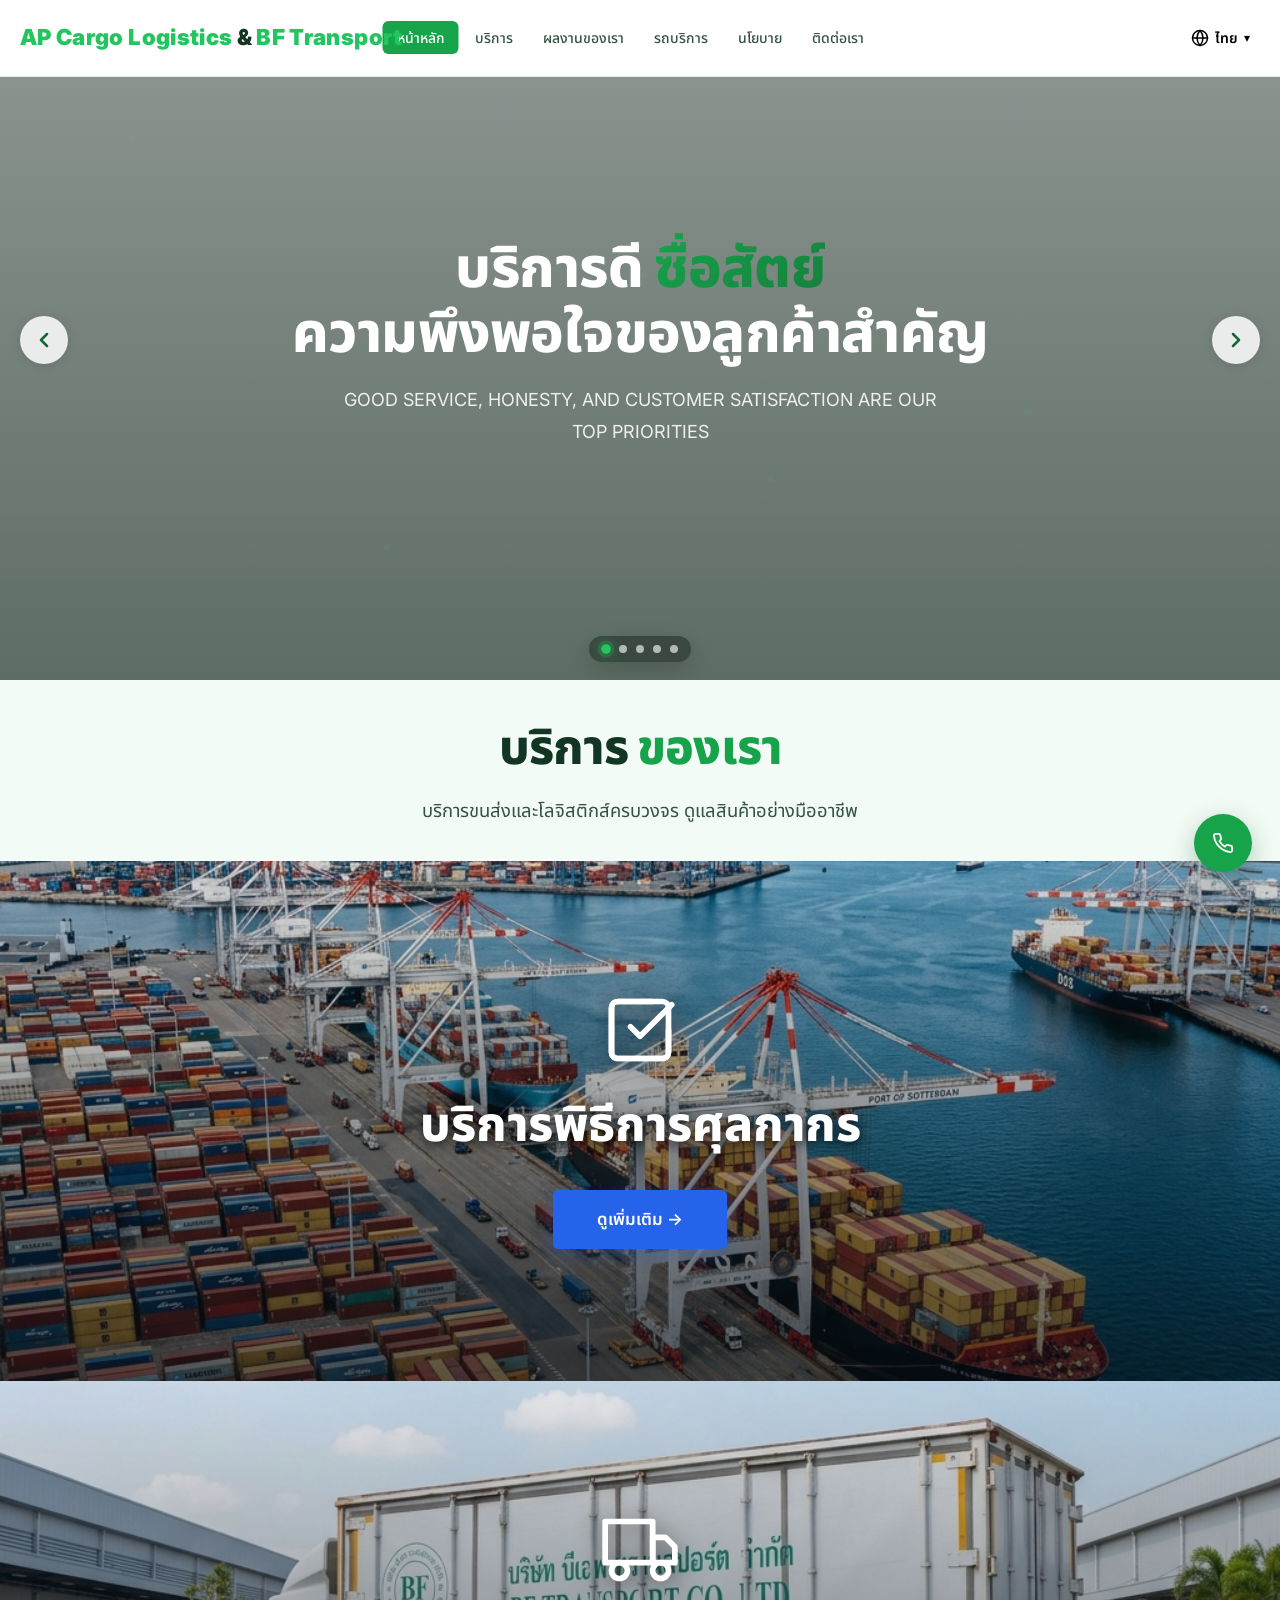
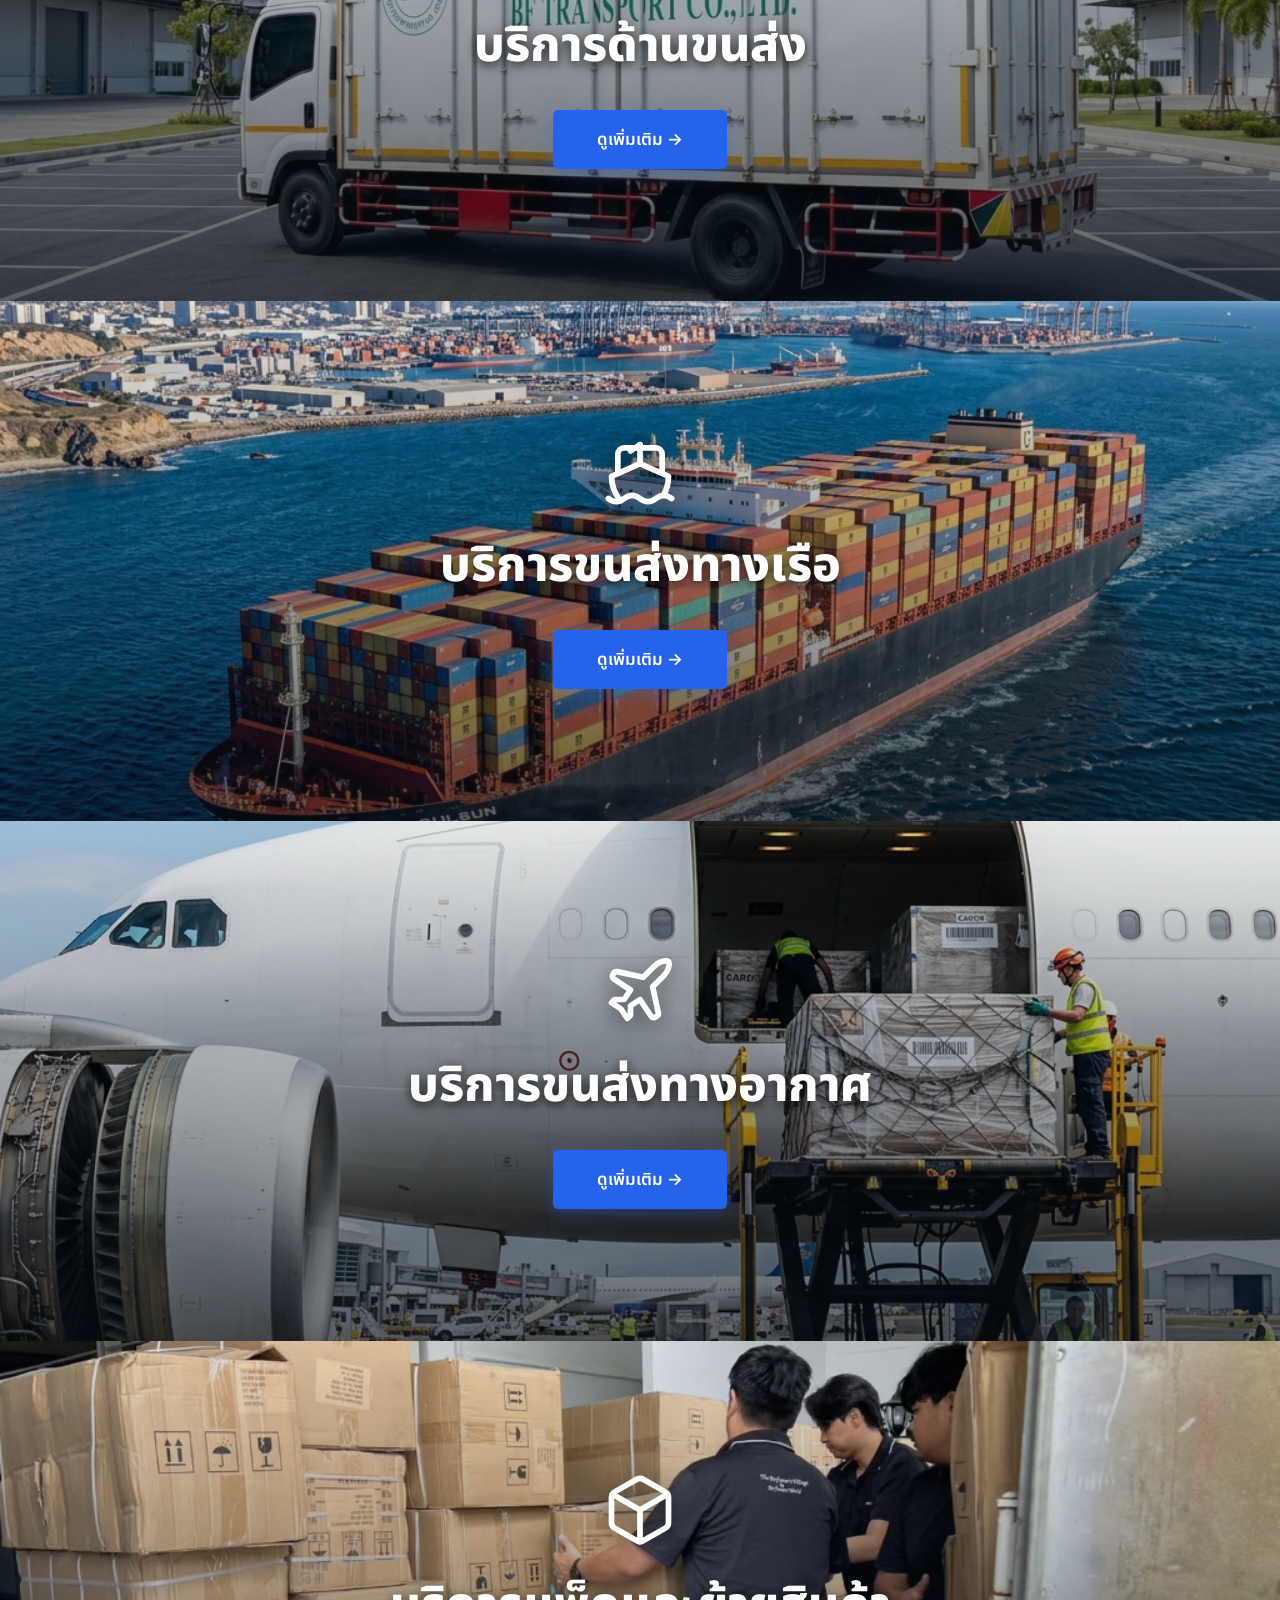
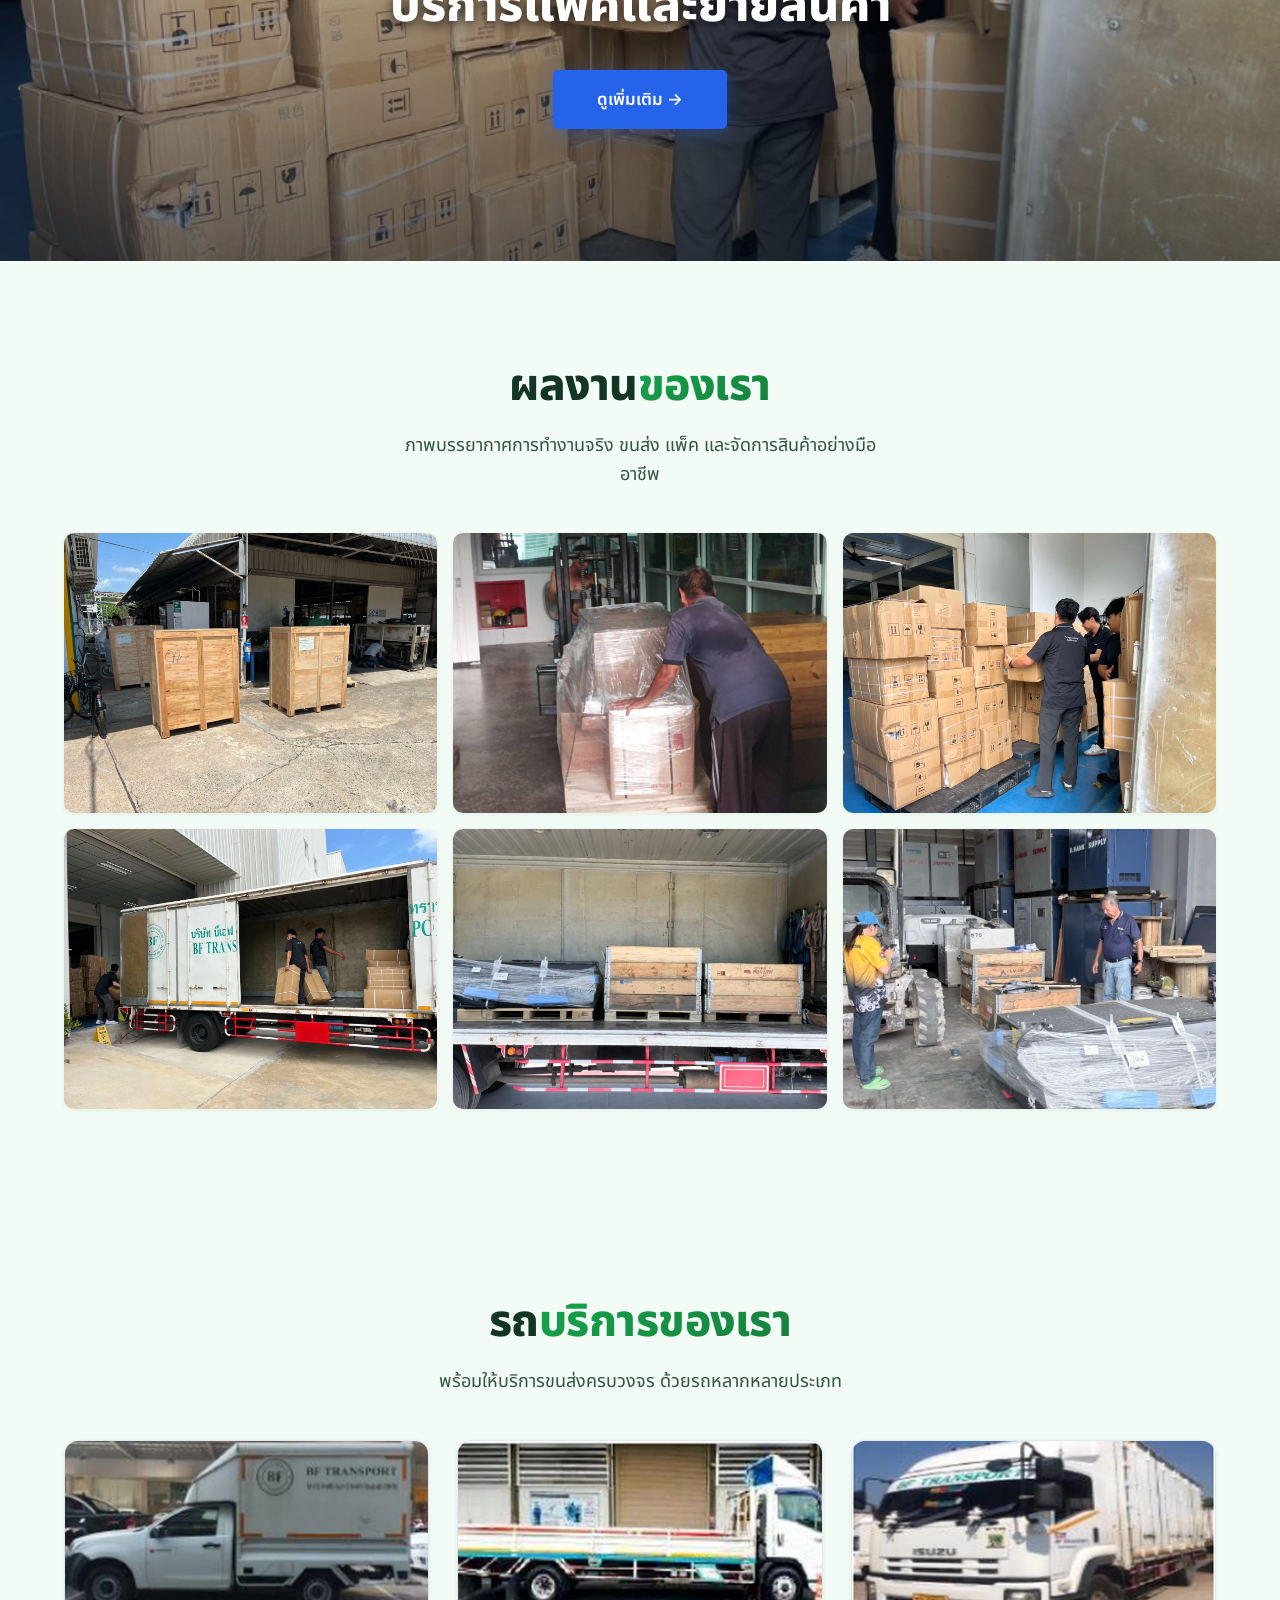
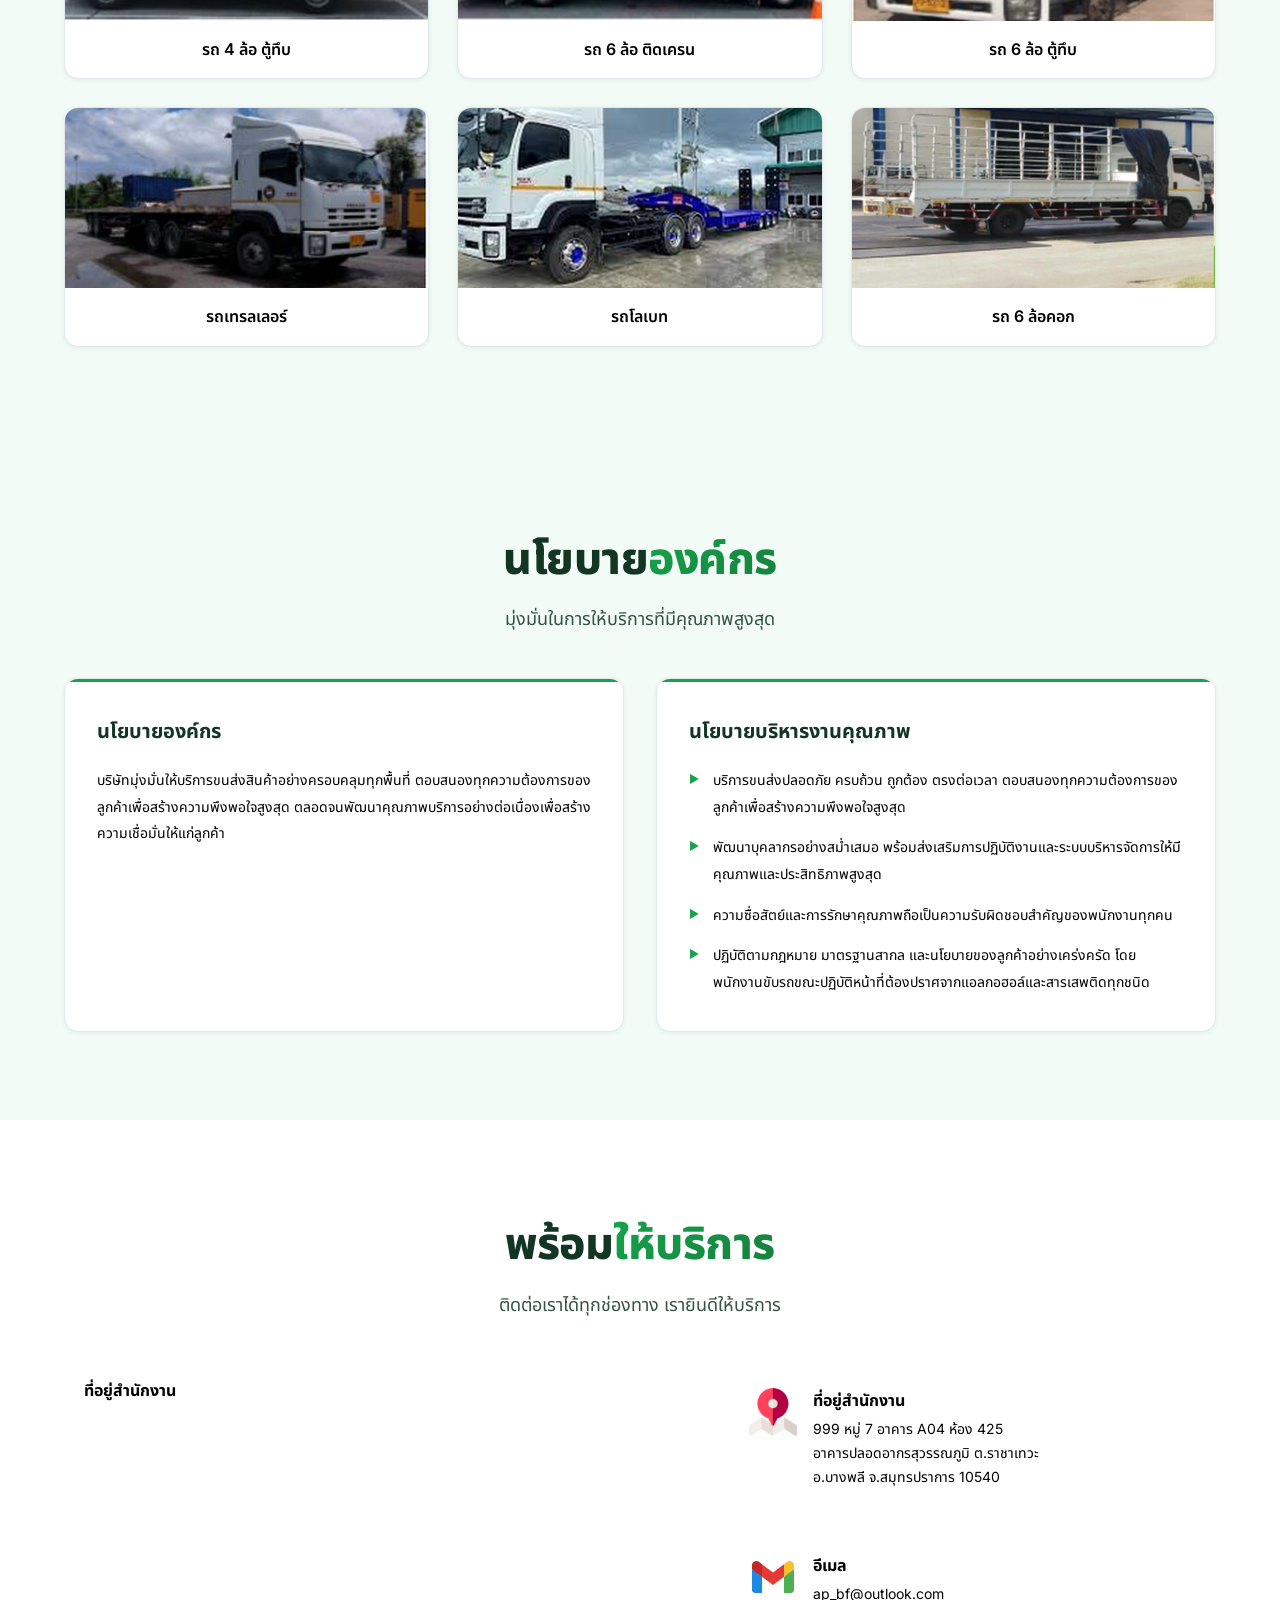
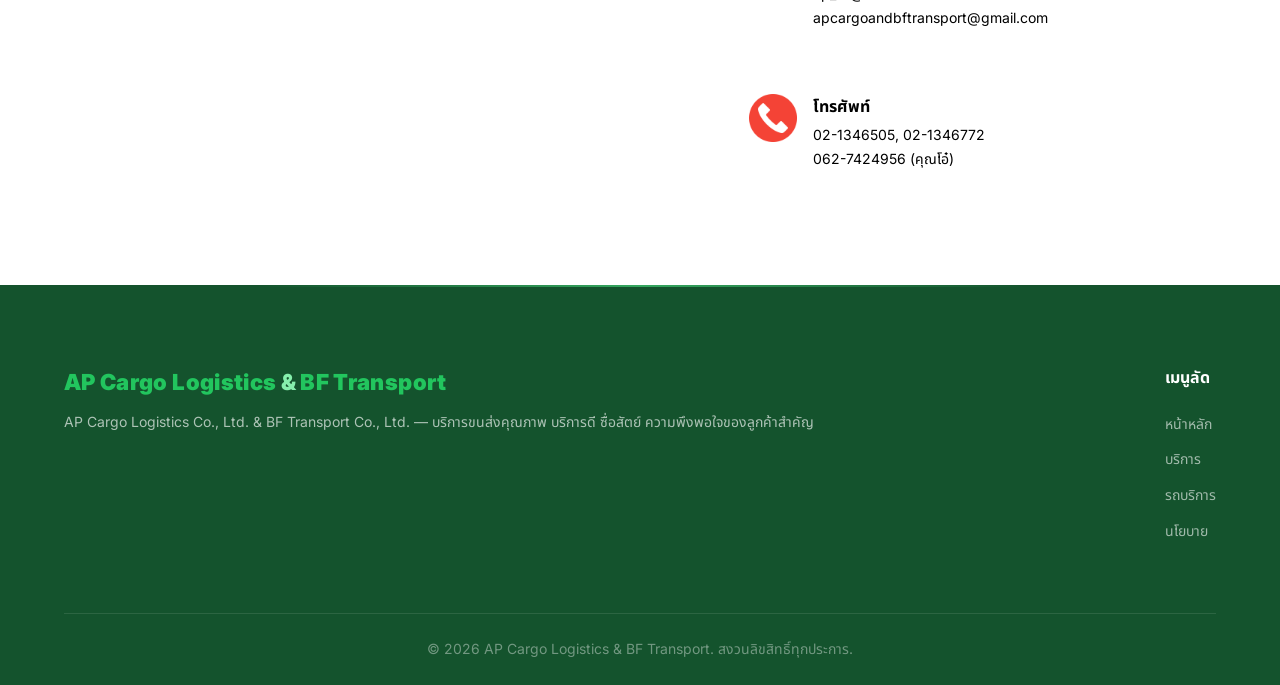
==== commit 3b63035c: "Update website favicon" ====
--- a/index.html
+++ b/index.html
@@ -2,11 +2,31 @@
 <html lang="th">
 
 <head>
+    <link rel="icon" type="image/jpeg" href="/images/favicon.jpg?v=2">
+    <link rel="shortcut icon" href="/images/favicon.jpg?v=2">
     <meta charset="UTF-8">
     <meta name="viewport" content="width=device-width, initial-scale=1.0">
+    <meta name="google-site-verification" content="LgA51Po7-6iYpltCScyCEuW-NG4CN2f9KaDilpbTdS8">
     <meta name="description"
         content="AP Cargo Logistics & BF Transport - บริการขนส่งคุณภาพ บริการดี ซื่อสัตย์ ความพึงพอใจของลูกค้าสำคัญ">
     <title>AP Cargo Logistics & BF Transport | บริการขนส่งและโลจิสติกส์ครบวงจร</title>
+    <meta name="application-name" content="AP Cargo Logistics & BF Transport">
+    <meta property="og:site_name" content="AP Cargo Logistics & BF Transport">
+    <meta property="og:title" content="AP Cargo Logistics & BF Transport | บริการขนส่งและโลจิสติกส์ครบวงจร">
+    <meta property="og:description" content="บริการขนส่งและโลจิสติกส์ครบวงจร ทั้งทางเรือ ทางอากาศ และภาคพื้นดิน">
+    <meta property="og:type" content="website">
+    <meta property="og:url" content="https://bf-neon-two.vercel.app/">
+    <meta property="og:locale" content="th_TH">
+    <link rel="canonical" href="https://bf-neon-two.vercel.app/">
+    <script type="application/ld+json">
+        {
+            "@context": "https://schema.org",
+            "@type": "WebSite",
+            "name": "AP Cargo Logistics & BF Transport",
+            "alternateName": ["AP Cargo Logistics", "BF Transport"],
+            "url": "https://bf-neon-two.vercel.app/"
+        }
+    </script>
     <link rel="preconnect" href="https://fonts.googleapis.com">
     <link rel="preconnect" href="https://fonts.gstatic.com" crossorigin>
     <link
@@ -506,4 +526,4 @@
         <script src="script.js"></script>
 </body>
 
-</html>+</html>
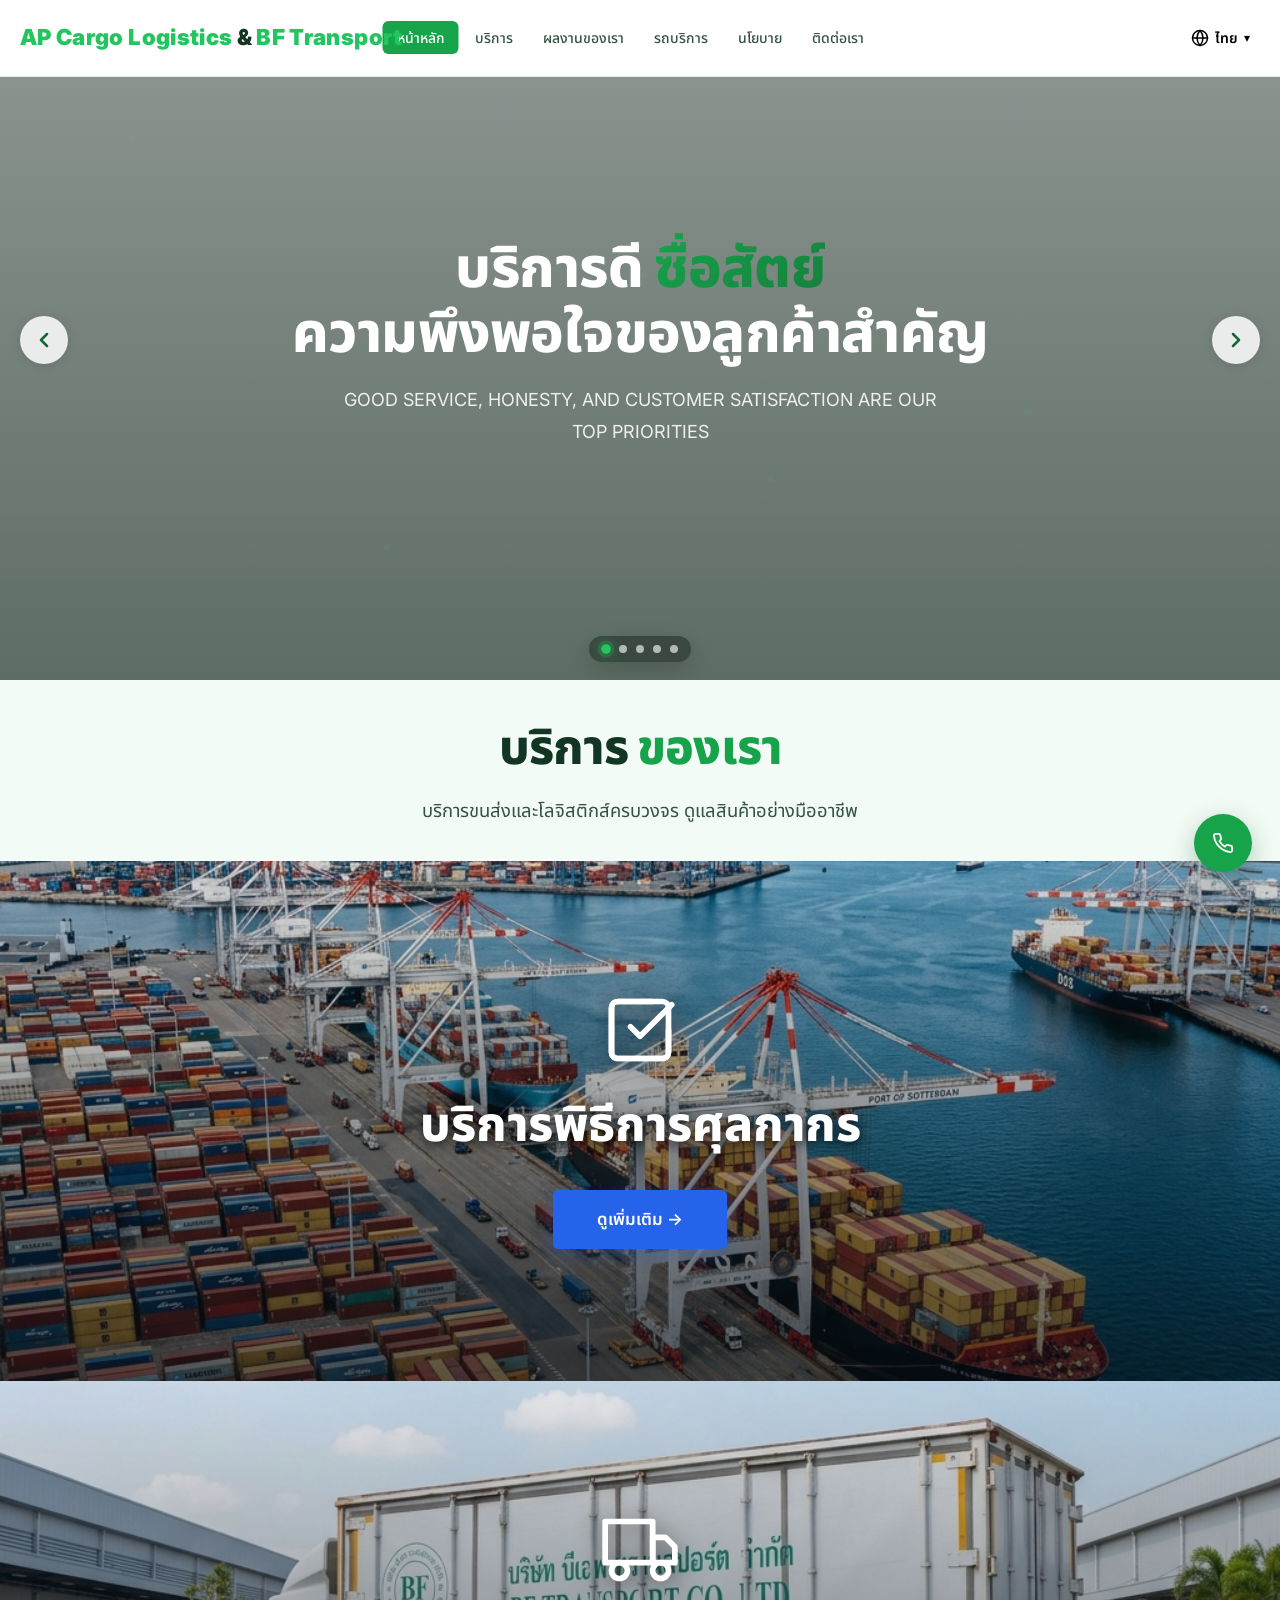
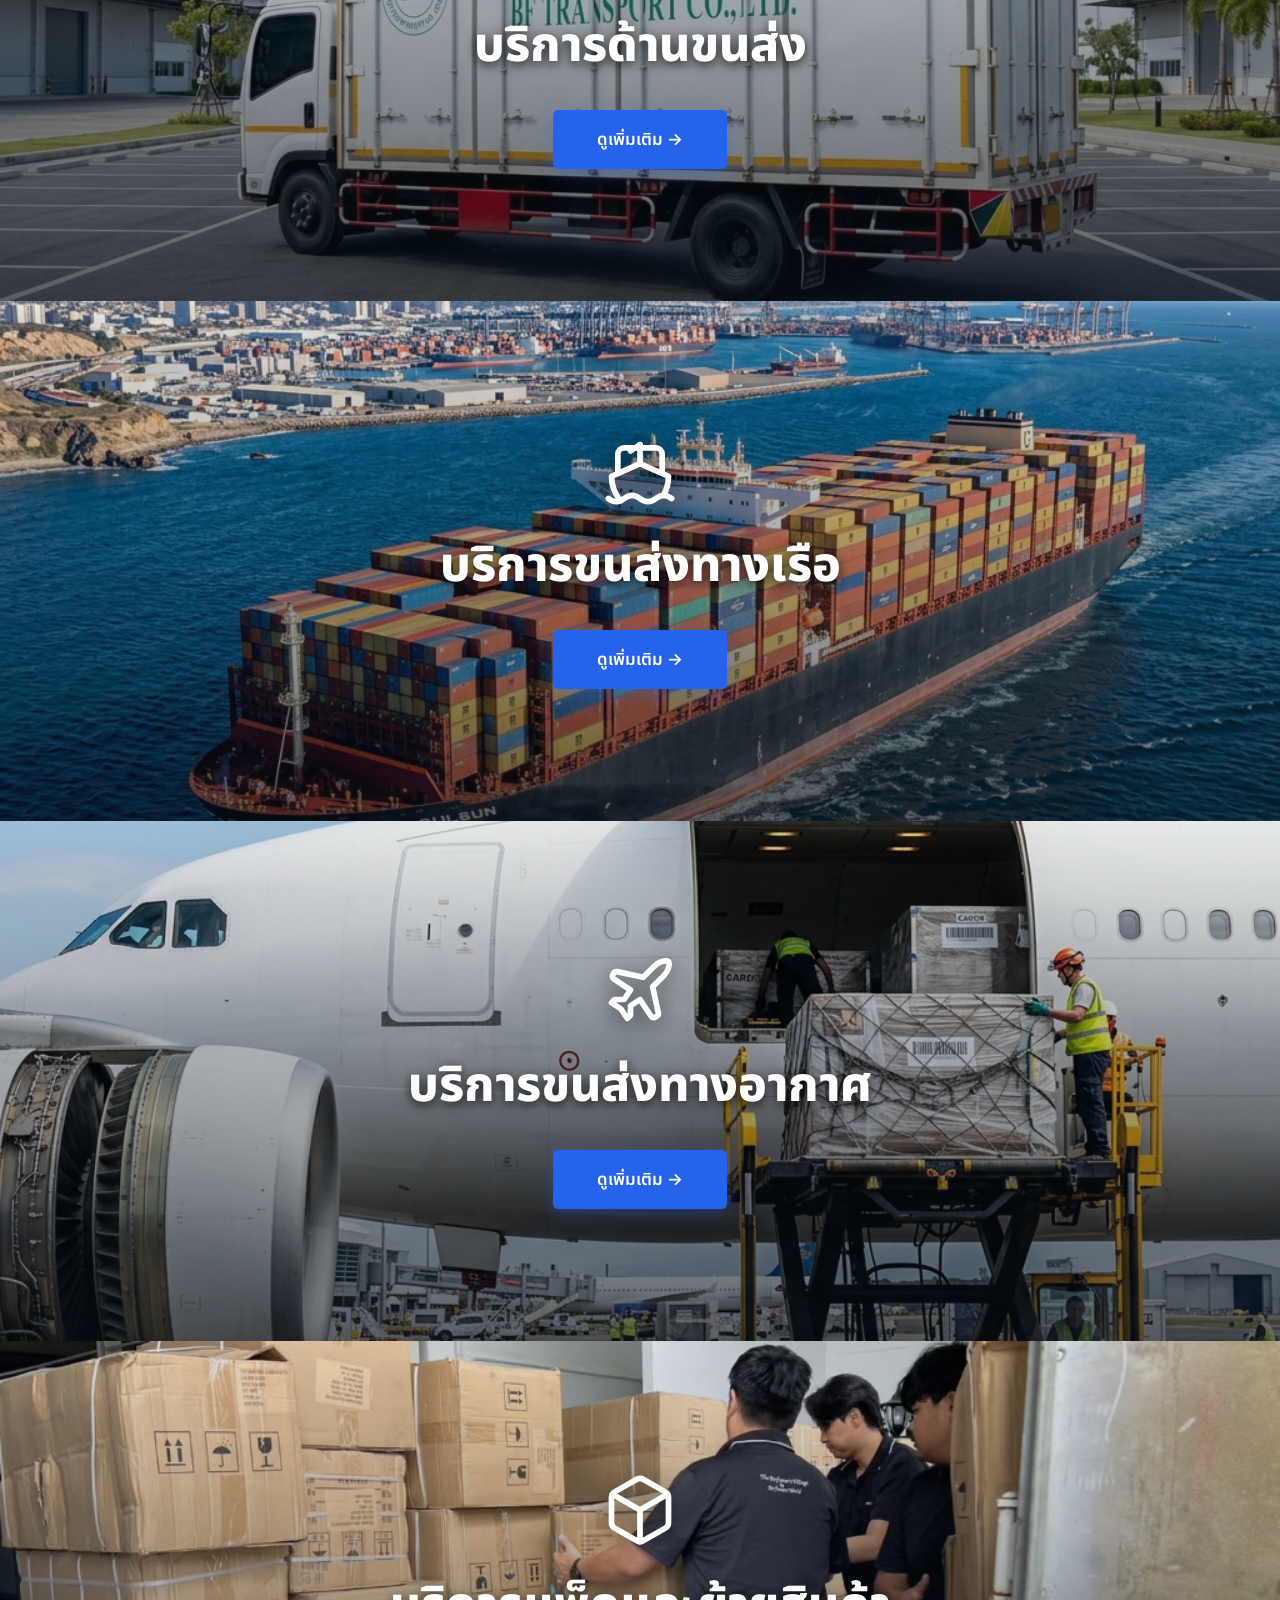
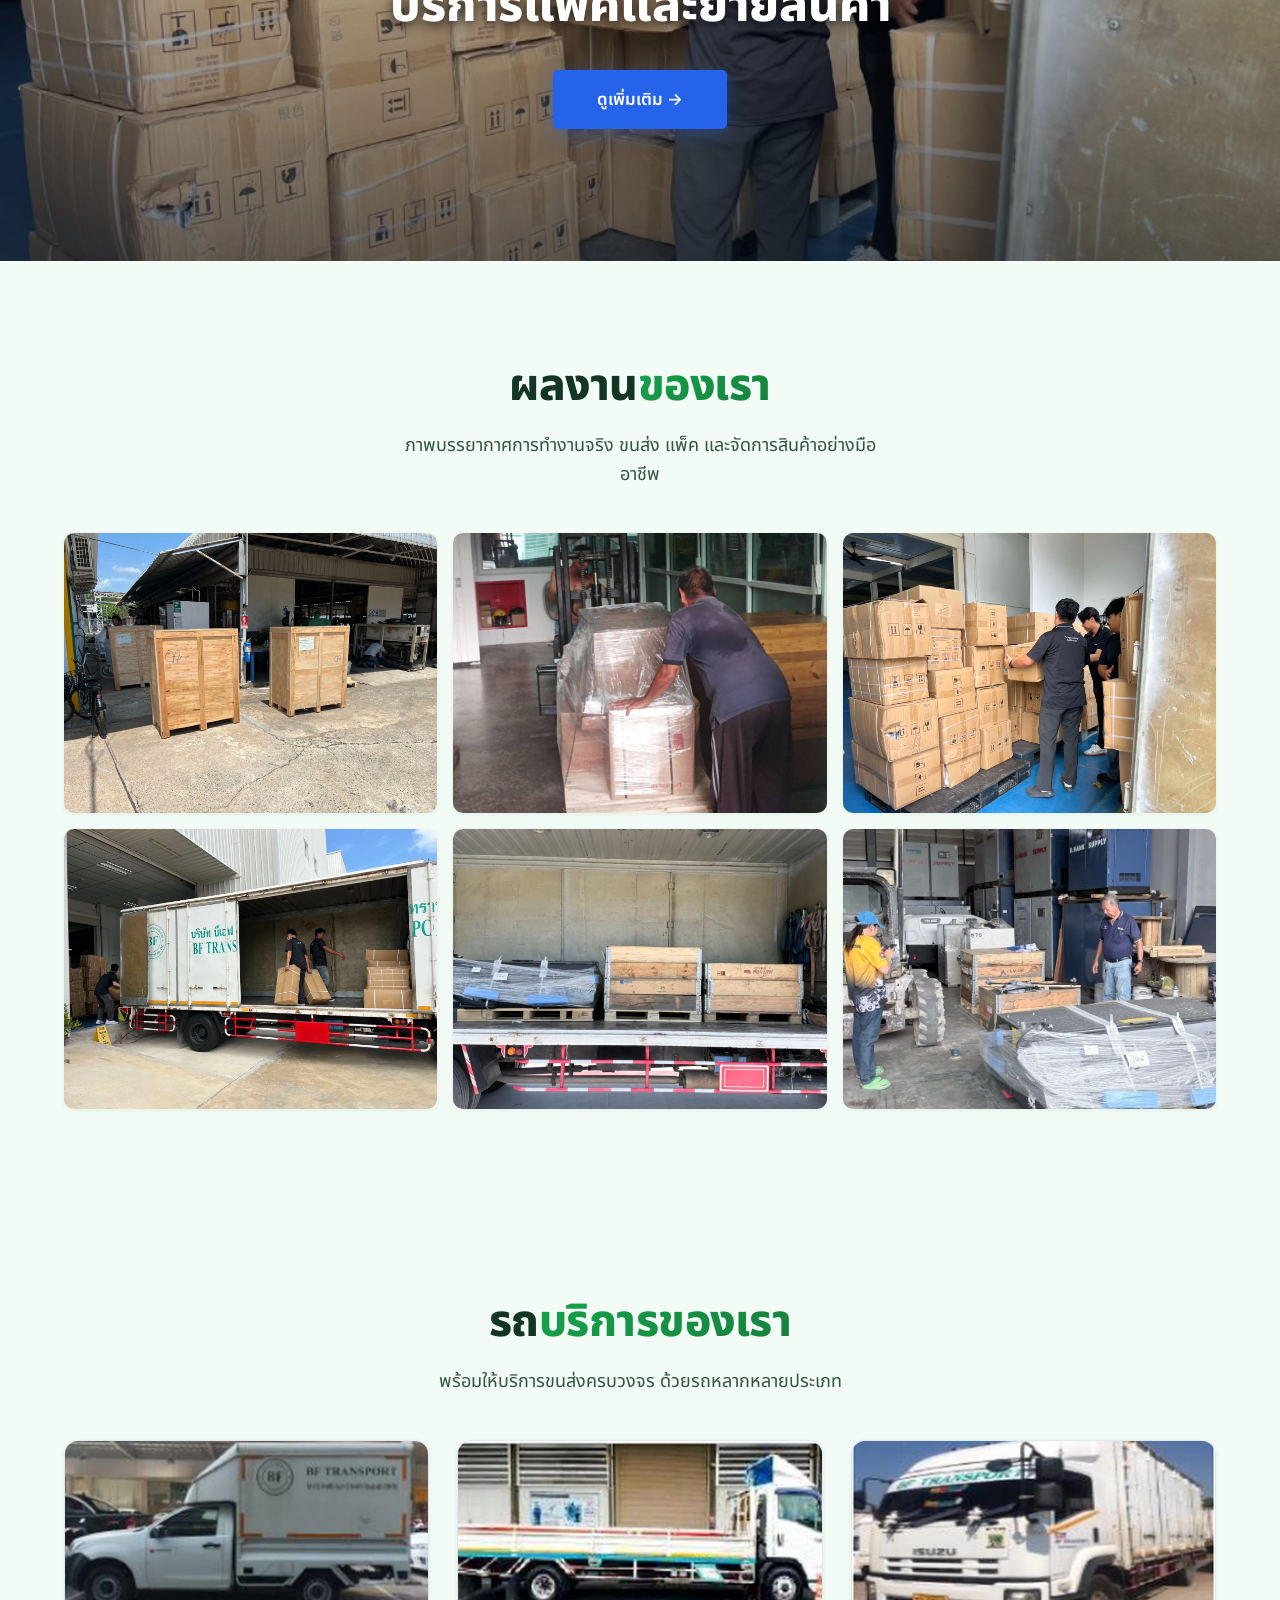
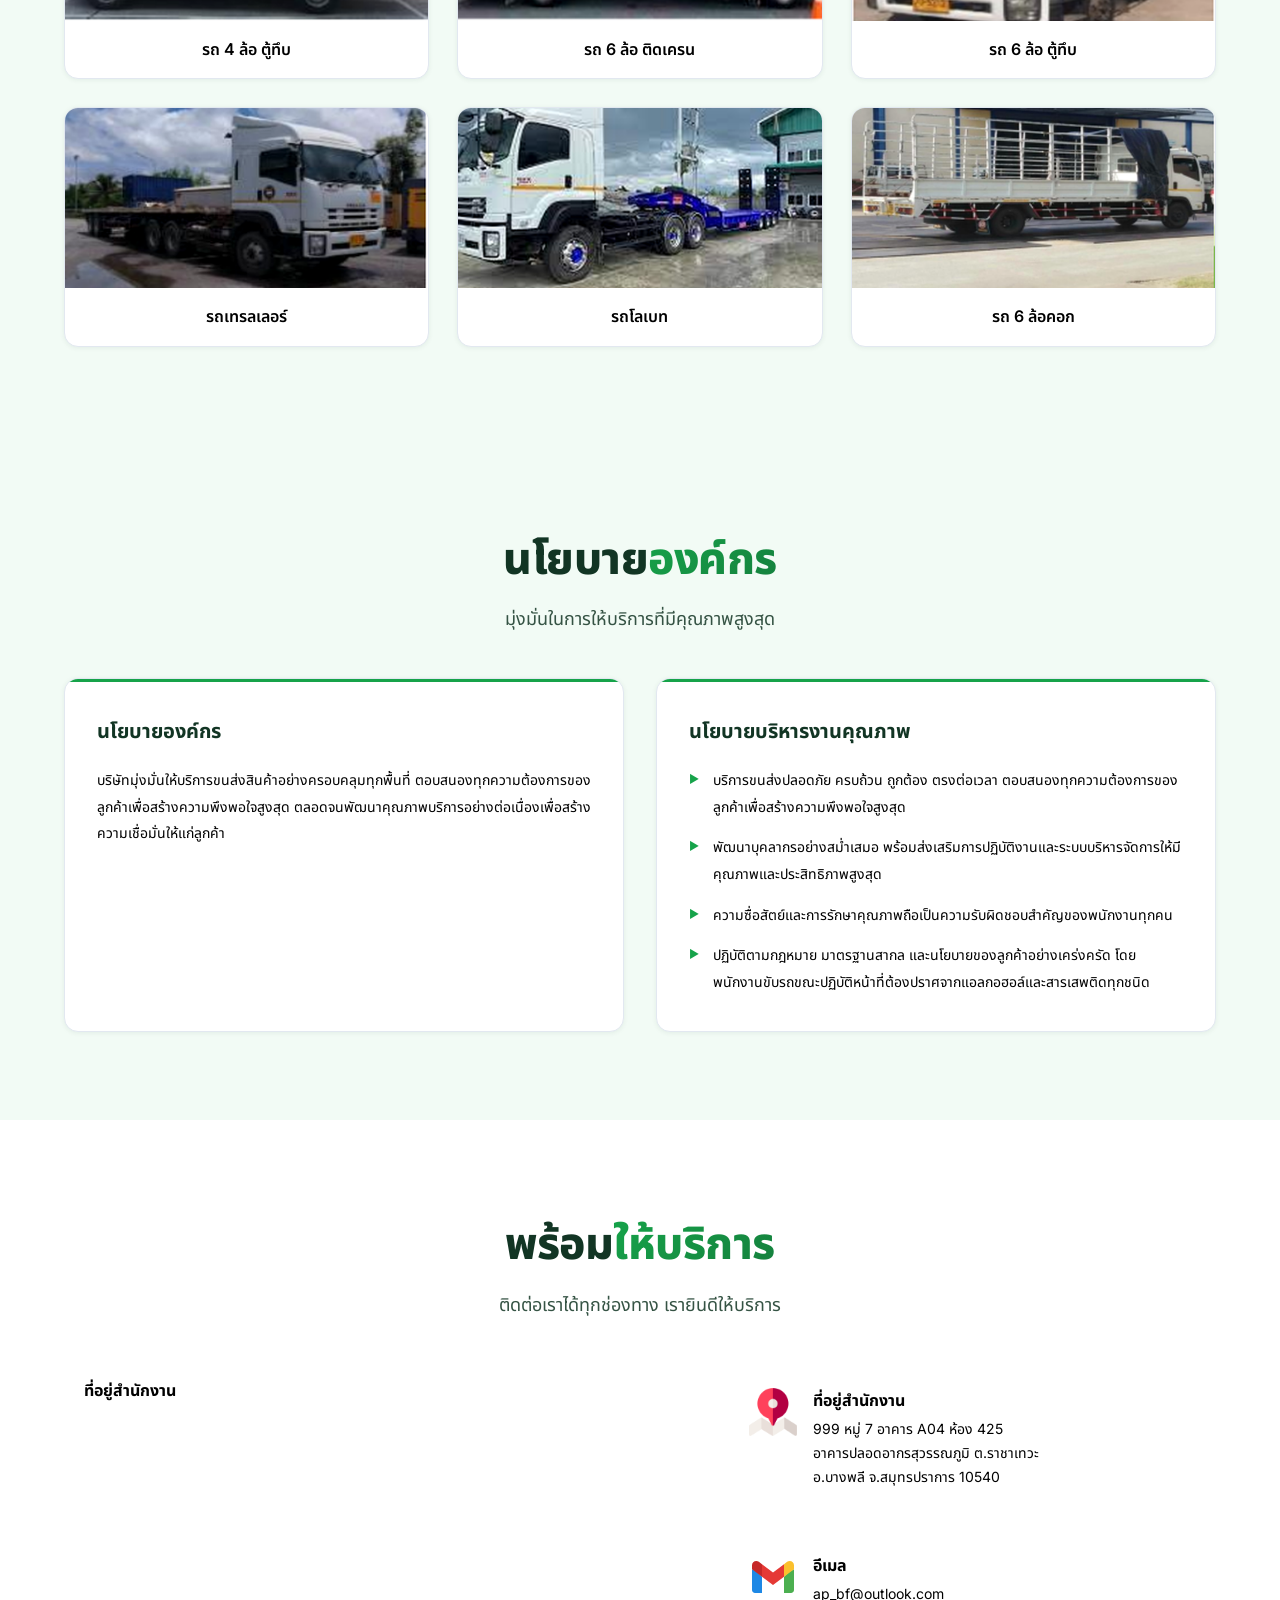
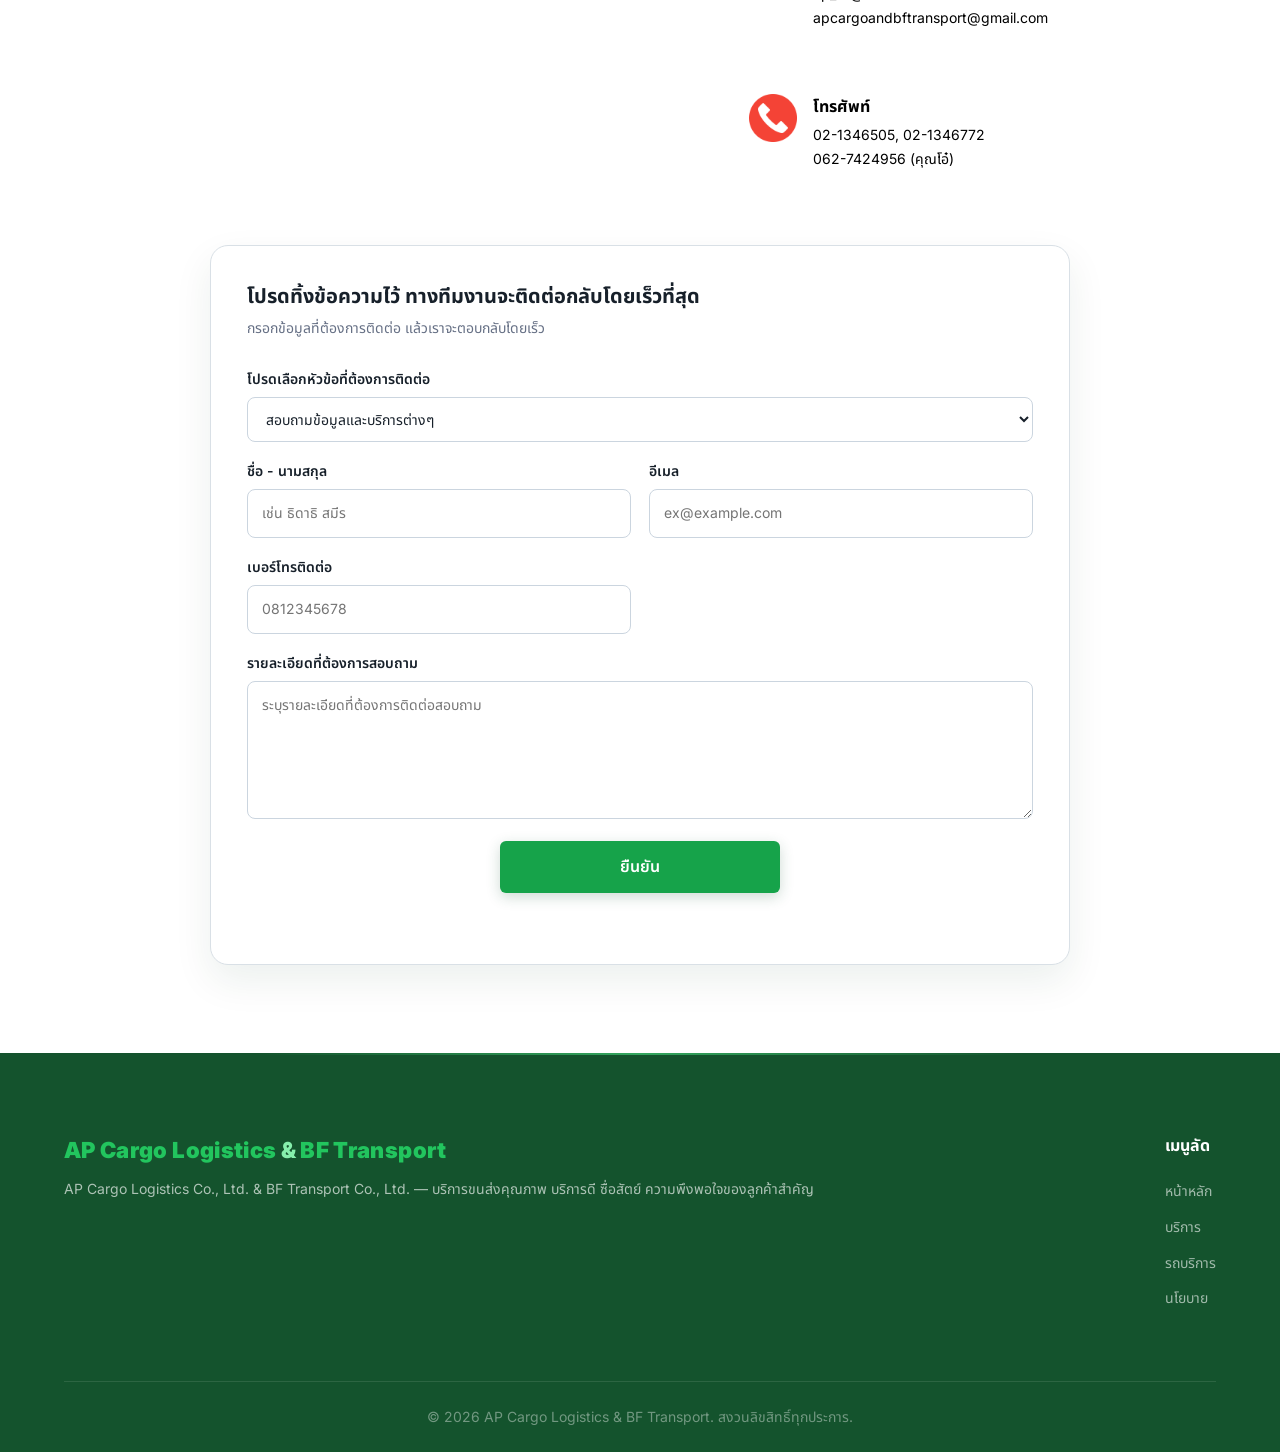
==== commit 0aa157e8: "Add Web3Forms contact form" ====
--- a/index.html
+++ b/index.html
@@ -459,6 +459,50 @@
                         </div>
                     </div>
                 </div>
+                <div class="contact-form-card">
+                    <div class="contact-form-heading">
+                        <h3>โปรดทิ้งข้อความไว้ ทางทีมงานจะติดต่อกลับโดยเร็วที่สุด</h3>
+                        <p>กรอกข้อมูลที่ต้องการติดต่อ แล้วเราจะตอบกลับโดยเร็ว</p>
+                    </div>
+                    <form id="contact-form" action="https://api.web3forms.com/submit" method="POST"
+                        enctype="multipart/form-data">
+                        <input type="hidden" name="access_key" value="55738f98-b360-458f-ae61-aa04fe9b4a2d">
+                        <input type="hidden" name="subject" value="ข้อความติดต่อใหม่จากเว็บไซต์ AP Cargo Logistics & BF Transport">
+                        <input type="checkbox" name="botcheck" class="form-botcheck" tabindex="-1" autocomplete="off">
+
+                        <div class="contact-form-fields">
+                            <label class="form-field form-field-full">
+                                <span>โปรดเลือกหัวข้อที่ต้องการติดต่อ</span>
+                                <select name="Contact topic" required>
+                                    <option value="" selected disabled>สอบถามข้อมูลและบริการต่างๆ</option>
+                                    <option value="ขอใบเสนอราคา">ขอใบเสนอราคา</option>
+                                    <option value="สอบถามบริการขนส่ง">สอบถามบริการขนส่ง</option>
+                                    <option value="ติดตามสถานะงาน">ติดตามสถานะงาน</option>
+                                    <option value="อื่นๆ">อื่นๆ</option>
+                                </select>
+                            </label>
+                            <label class="form-field">
+                                <span>ชื่อ - นามสกุล</span>
+                                <input type="text" name="Full name :" placeholder="เช่น ธิดาธิ สมีร" required>
+                            </label>
+                            <label class="form-field">
+                                <span>อีเมล</span>
+                                <input type="email" name="Email :" placeholder="ex@example.com" required>
+                            </label>
+                            <label class="form-field">
+                                <span>เบอร์โทรติดต่อ</span>
+                                <input type="tel" name="Phone number :" placeholder="0812345678" inputmode="tel" required>
+                            </label>
+                            <label class="form-field form-field-full">
+                                <span>รายละเอียดที่ต้องการสอบถาม</span>
+                                <textarea name="Detail :" rows="5" placeholder="ระบุรายละเอียดที่ต้องการติดต่อสอบถาม" required></textarea>
+                            </label>
+                        </div>
+                        <div class="h-captcha" data-captcha="true"></div>
+                        <button class="btn btn-primary contact-form-submit" type="submit">ยืนยัน</button>
+                        <p id="contact-form-status" class="contact-form-status" role="status" aria-live="polite"></p>
+                    </form>
+                </div>
             </div>
         </section>
 
@@ -523,6 +567,7 @@
             </a>
         </div>
 
+        <script src="https://web3forms.com/client/script.js" async defer></script>
         <script src="script.js"></script>
 </body>
 
--- a/style.css
+++ b/style.css
@@ -878,6 +878,149 @@
 
 .contact-info-card p a:hover {
     color: black;
+}
+
+/* Contact form */
+.contact-form-card {
+    max-width: 860px;
+    margin: 48px auto 0;
+    padding: 36px;
+    border: 1px solid #d9e0e6;
+    border-radius: var(--radius-xl);
+    background: #fff;
+    box-shadow: 0 16px 38px rgba(17, 63, 42, 0.08);
+}
+
+.contact-form-heading {
+    margin-bottom: 28px;
+}
+
+.contact-form-heading h3 {
+    color: #17202a;
+    font-size: var(--font-size-xl);
+    line-height: 1.45;
+    margin-bottom: 6px;
+}
+
+.contact-form-heading p,
+.form-field small {
+    color: #667085;
+    font-size: var(--font-size-sm);
+}
+
+.contact-form-fields {
+    display: grid;
+    grid-template-columns: repeat(2, minmax(0, 1fr));
+    gap: 18px;
+}
+
+.form-field {
+    display: flex;
+    flex-direction: column;
+    gap: 7px;
+    color: #17202a;
+    font-size: var(--font-size-sm);
+    font-weight: 600;
+}
+
+.form-field-full {
+    grid-column: 1 / -1;
+}
+
+.form-field input,
+.form-field select,
+.form-field textarea {
+    width: 100%;
+    border: 1px solid #cbd5df;
+    border-radius: 8px;
+    background: #fff;
+    color: #17202a;
+    font: inherit;
+    font-weight: 400;
+    padding: 12px 14px;
+}
+
+.form-field select {
+    cursor: pointer;
+}
+
+.form-field textarea {
+    resize: vertical;
+}
+
+.form-field input:focus,
+.form-field select:focus,
+.form-field textarea:focus {
+    border-color: var(--accent-1);
+    box-shadow: 0 0 0 3px rgba(22, 163, 74, 0.15);
+    outline: none;
+}
+
+.form-field input[type="file"] {
+    padding: 9px 12px;
+}
+
+.form-field input[type="file"]::file-selector-button {
+    margin-right: 12px;
+    padding: 7px 12px;
+    border: 0;
+    border-radius: 6px;
+    background: #e8f5ec;
+    color: var(--green-700);
+    cursor: pointer;
+    font: inherit;
+    font-weight: 600;
+}
+
+.form-botcheck {
+    display: none;
+}
+
+.h-captcha {
+    margin-top: 22px;
+}
+
+.contact-form-submit {
+    display: block;
+    width: min(100%, 280px);
+    margin: 22px auto 0;
+    border: 0;
+    cursor: pointer;
+}
+
+.contact-form-submit:disabled {
+    cursor: wait;
+    opacity: 0.7;
+}
+
+.contact-form-status {
+    min-height: 1.5em;
+    margin-top: 14px;
+    text-align: center;
+    font-size: var(--font-size-sm);
+    font-weight: 600;
+}
+
+.contact-form-status.success { color: #15803d; }
+.contact-form-status.error { color: #b42318; }
+
+@media (max-width: 640px) {
+    .contact-form-card {
+        margin-top: 32px;
+        padding: 24px 18px;
+    }
+
+    .contact-form-fields {
+        grid-template-columns: 1fr;
+    }
+
+    .form-field-full {
+        grid-column: auto;
+    }
+
+    .contact-form-submit {
+        width: 100%;
+    }
 }
 
 /* ===========================
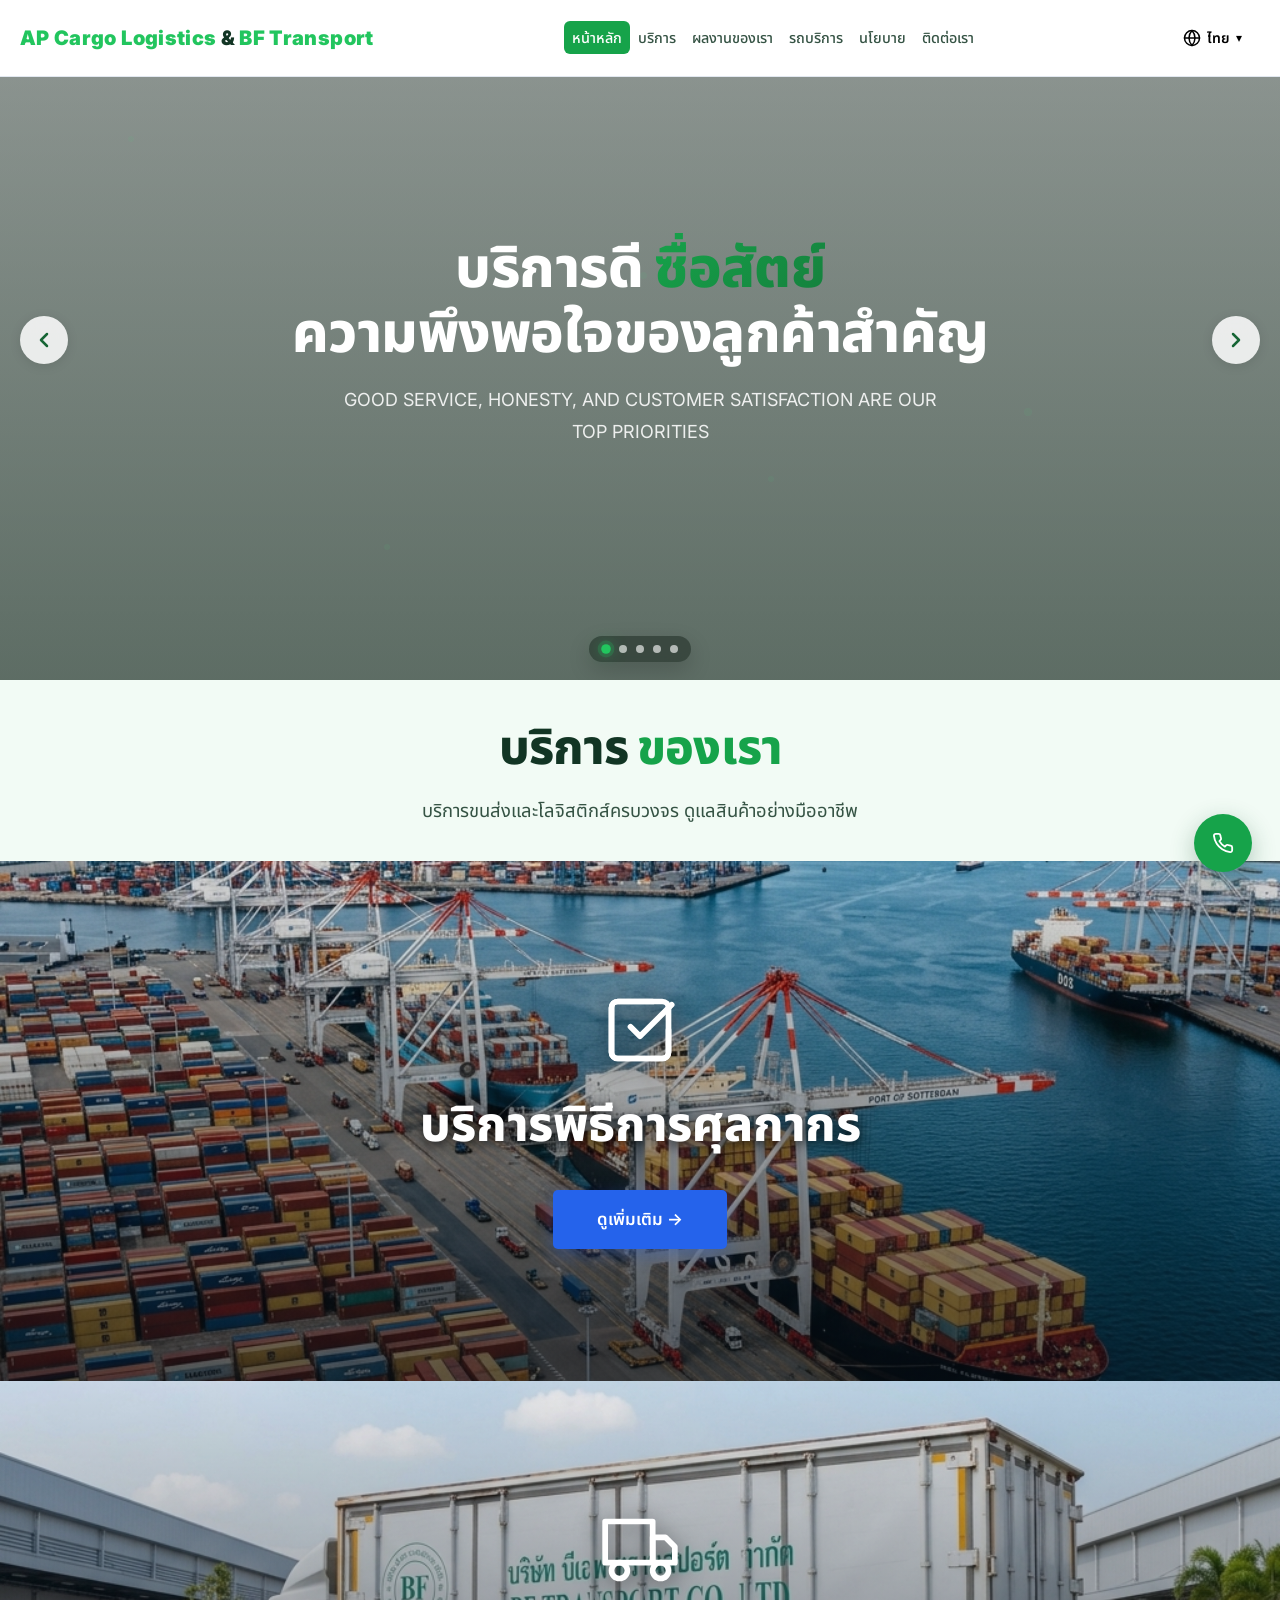
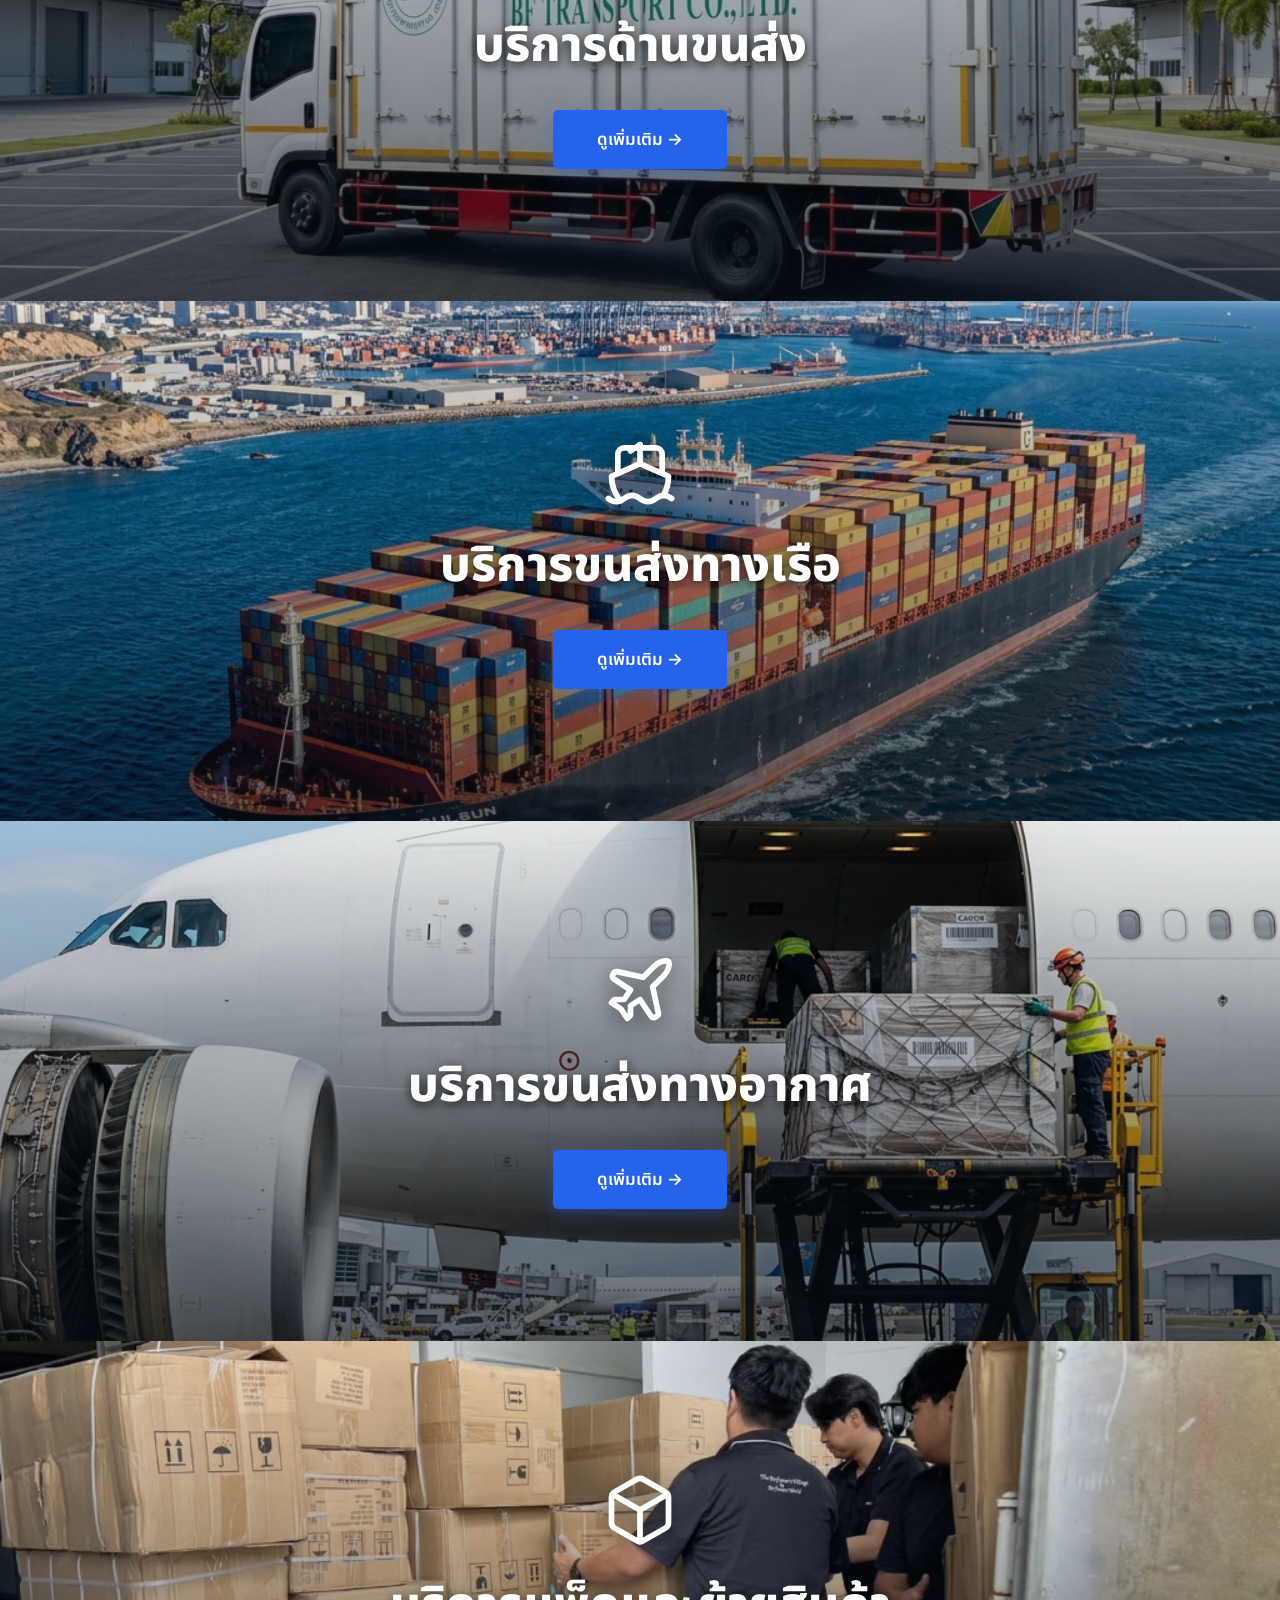
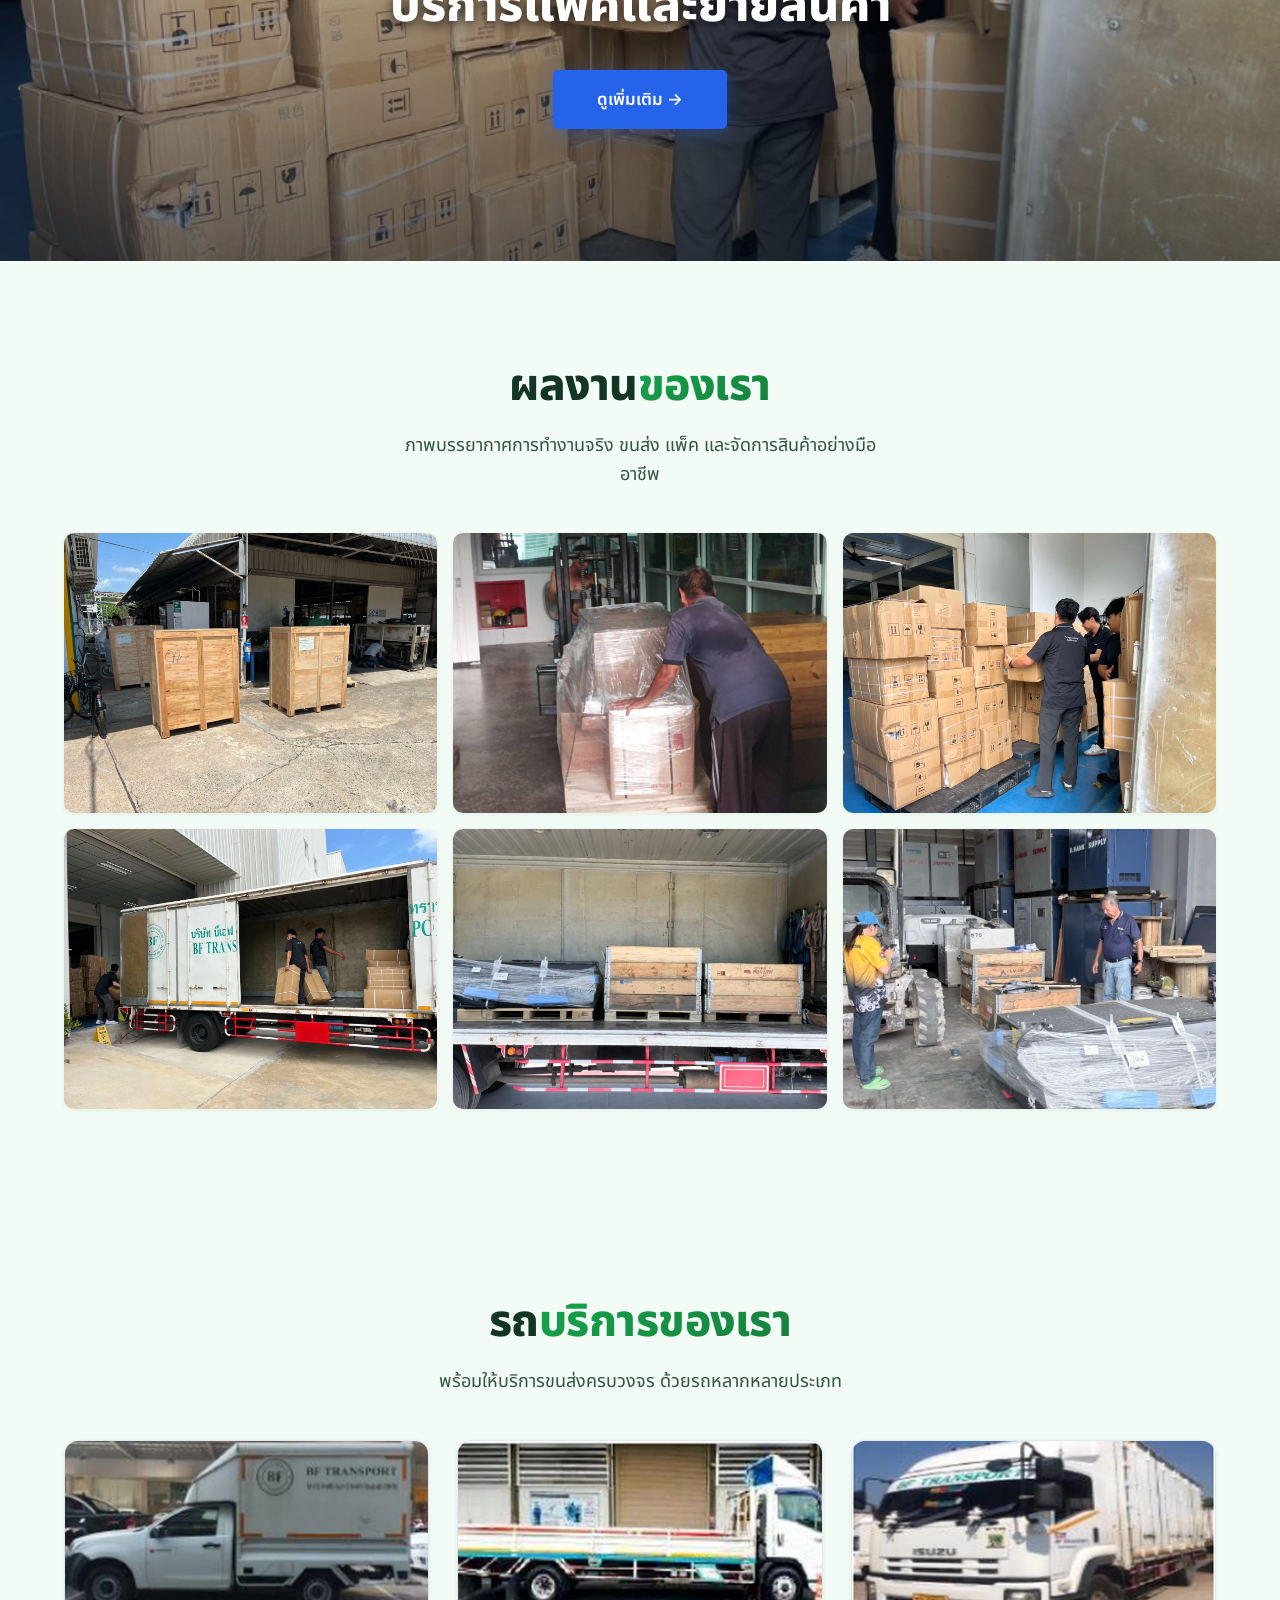
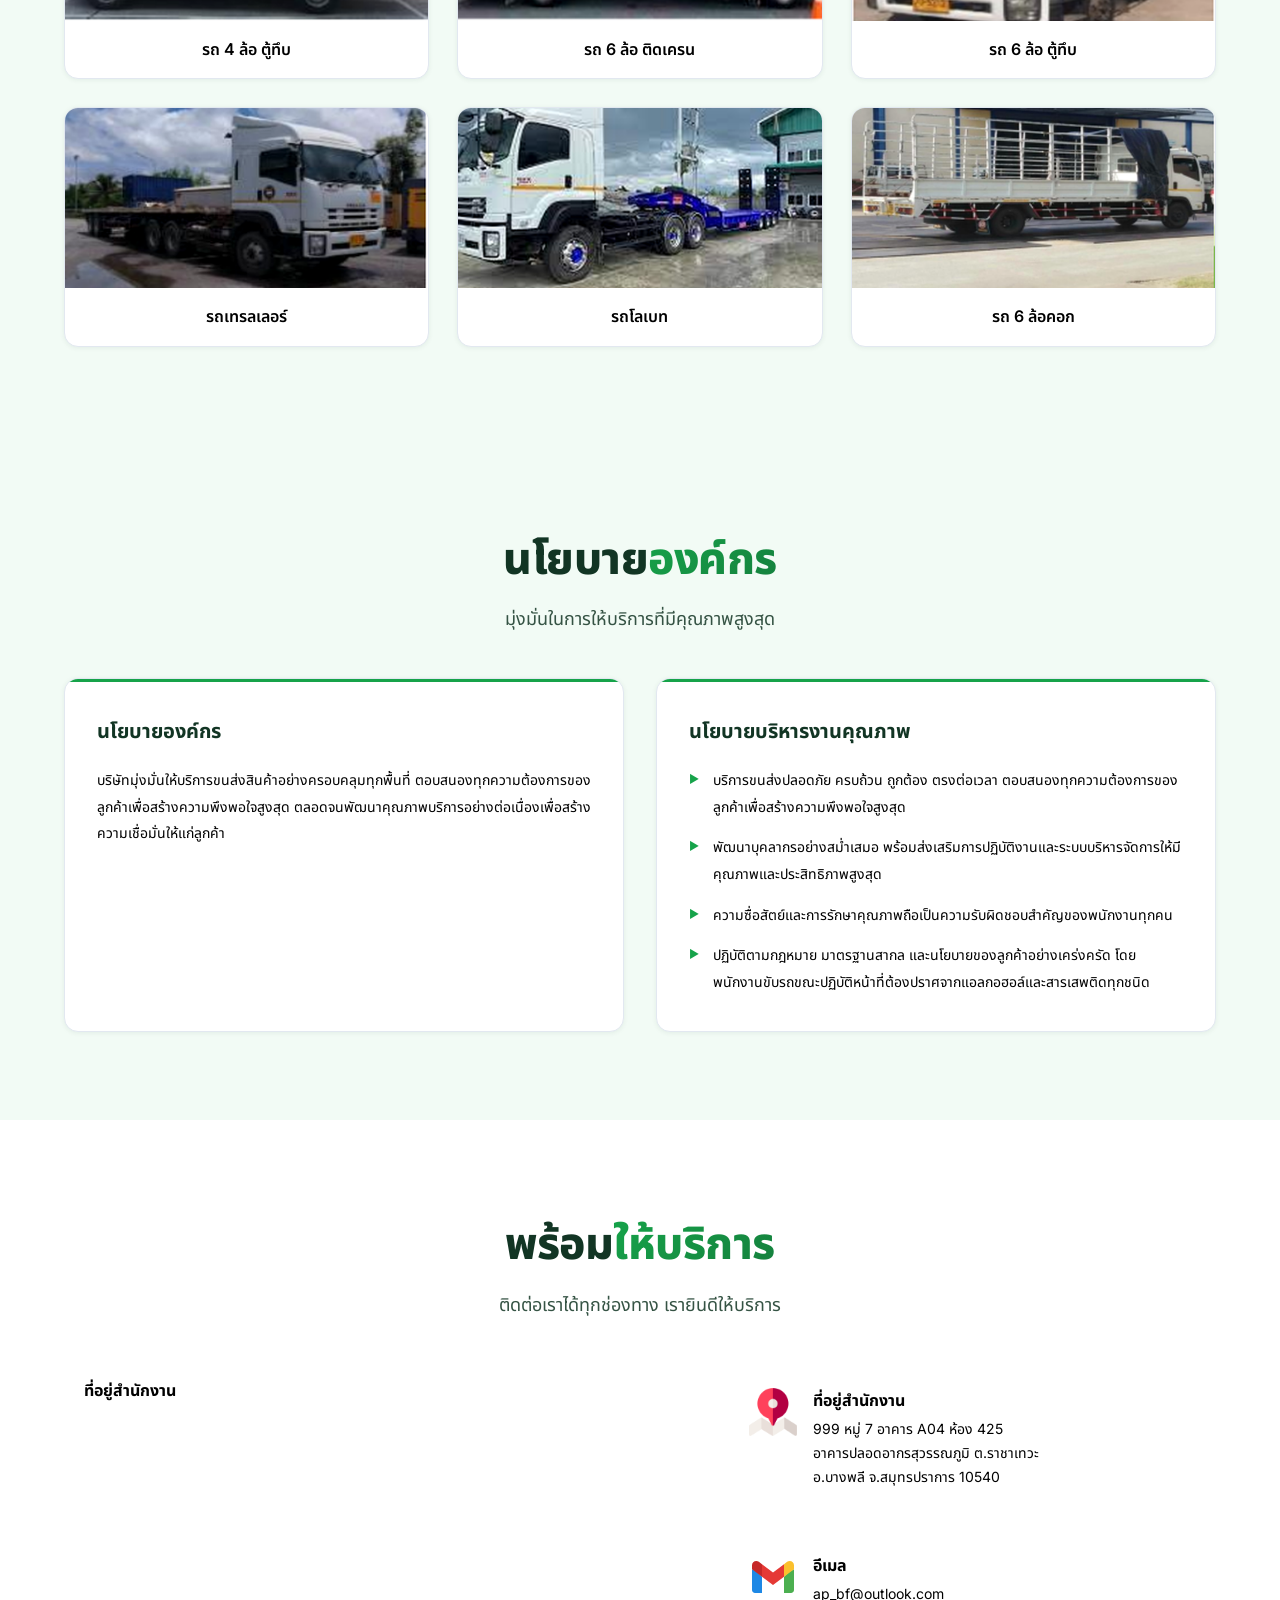
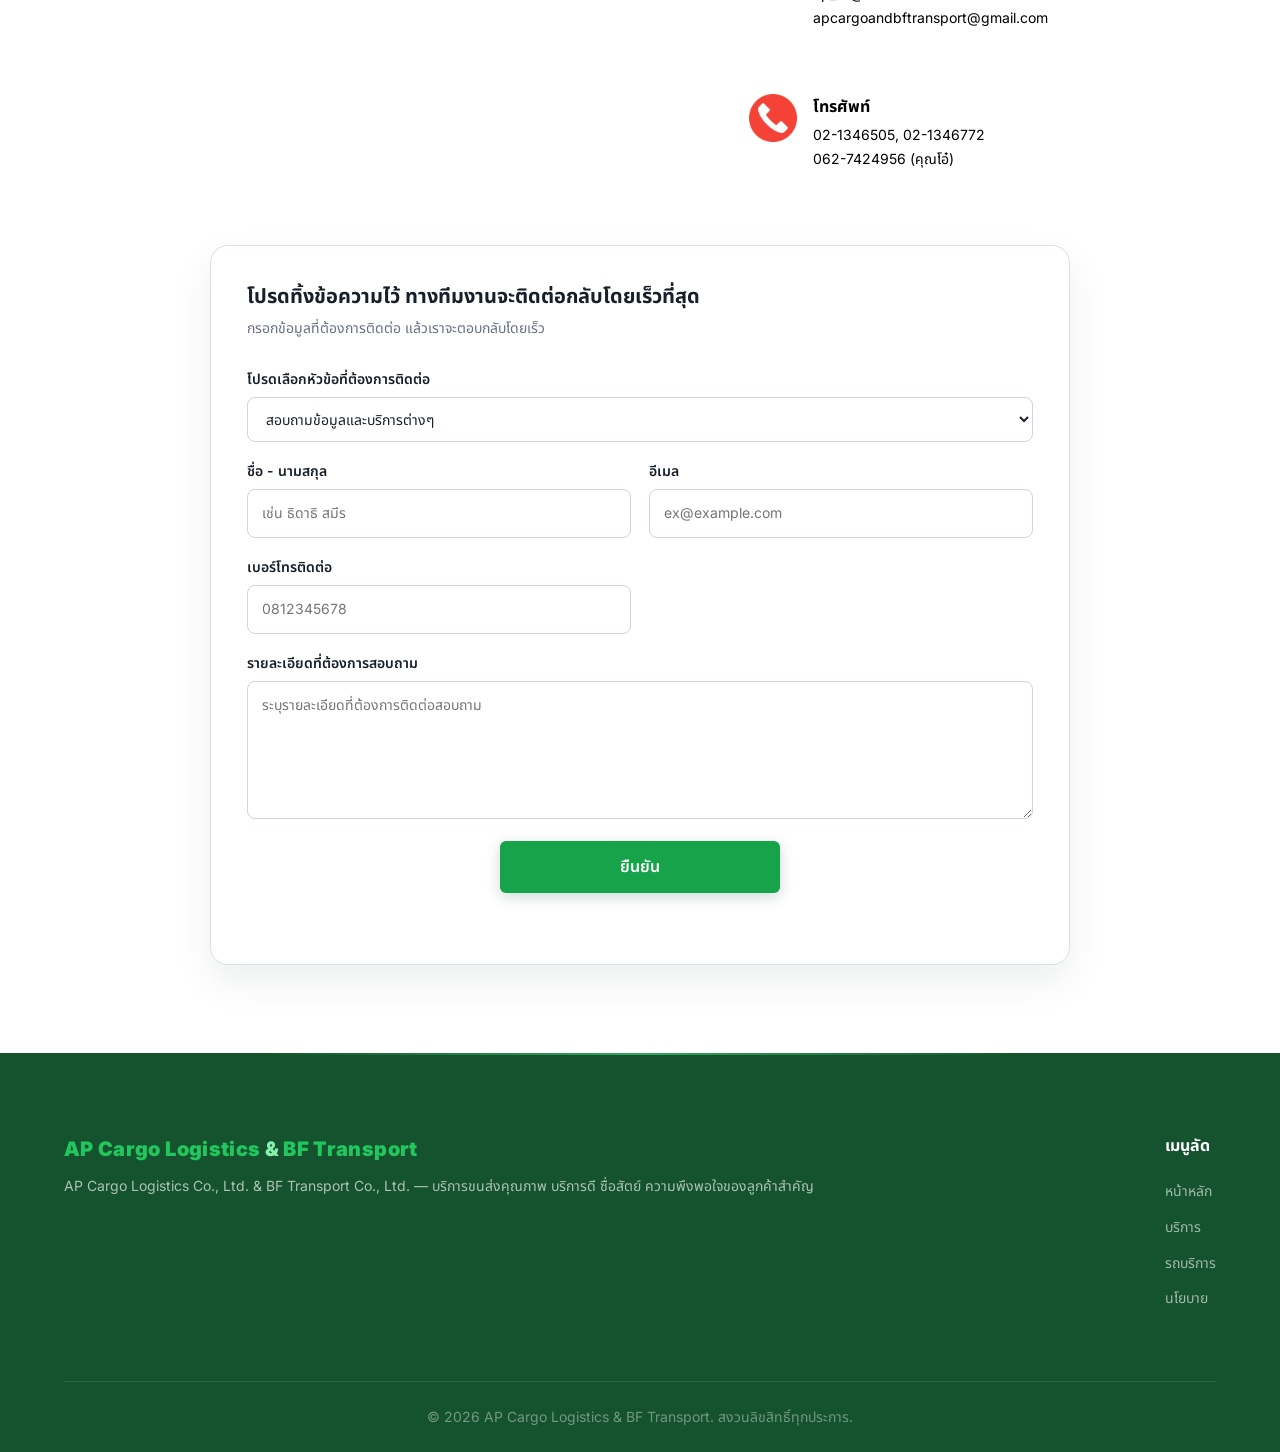
==== commit bf7249b8: "Improve search metadata and favicon" ====
--- a/index.html
+++ b/index.html
@@ -2,8 +2,8 @@
 <html lang="th">
 
 <head>
-    <link rel="icon" type="image/jpeg" href="/images/favicon.jpg?v=2">
-    <link rel="shortcut icon" href="/images/favicon.jpg?v=2">
+    <link rel="icon" type="image/jpeg" sizes="1300x1300" href="/images/favicon.jpg?v=3">
+    <link rel="shortcut icon" type="image/jpeg" href="/images/favicon.jpg?v=3">
     <meta charset="UTF-8">
     <meta name="viewport" content="width=device-width, initial-scale=1.0">
     <meta name="google-site-verification" content="LgA51Po7-6iYpltCScyCEuW-NG4CN2f9KaDilpbTdS8">
@@ -17,6 +17,14 @@
     <meta property="og:type" content="website">
     <meta property="og:url" content="https://bf-neon-two.vercel.app/">
     <meta property="og:locale" content="th_TH">
+    <meta property="og:image" content="https://bf-neon-two.vercel.app/images/service_bf_transport.png?v=1">
+    <meta property="og:image:width" content="1024">
+    <meta property="og:image:height" content="1024">
+    <meta property="og:image:alt" content="BF Transport รถขนส่งสินค้า">
+    <meta name="twitter:card" content="summary_large_image">
+    <meta name="twitter:title" content="AP Cargo Logistics & BF Transport | บริการขนส่งและโลจิสติกส์ครบวงจร">
+    <meta name="twitter:description" content="บริการขนส่งและโลจิสติกส์ครบวงจร ทั้งทางเรือ ทางอากาศ และภาคพื้นดิน">
+    <meta name="twitter:image" content="https://bf-neon-two.vercel.app/images/service_bf_transport.png?v=1">
     <link rel="canonical" href="https://bf-neon-two.vercel.app/">
     <script type="application/ld+json">
         {
--- a/style.css
+++ b/style.css
@@ -2606,3 +2606,42 @@
         padding-left: 20px;
     }
 }
+
+/* Keep the tablet-sized desktop layout from letting the centered nav overlap
+   the long brand name (notably iPad landscape / Safari desktop mode). */
+@media (min-width: 993px) and (max-width: 1440px) {
+    .header-container {
+        display: grid;
+        grid-template-columns: auto minmax(0, 1fr) auto;
+        column-gap: 12px;
+        max-width: none;
+        padding-left: 20px;
+        padding-right: 8px;
+    }
+
+    .logo {
+        min-width: 0;
+        white-space: nowrap;
+    }
+
+    .logo-text {
+        font-size: clamp(1rem, 1.6vw, 1.25rem);
+    }
+
+    .nav {
+        position: static;
+        justify-self: center;
+        transform: none;
+        min-width: 0;
+    }
+
+    .nav-list {
+        gap: 0;
+    }
+
+    .nav-link {
+        padding-inline: 8px;
+        font-size: .9rem;
+        white-space: nowrap;
+    }
+}
